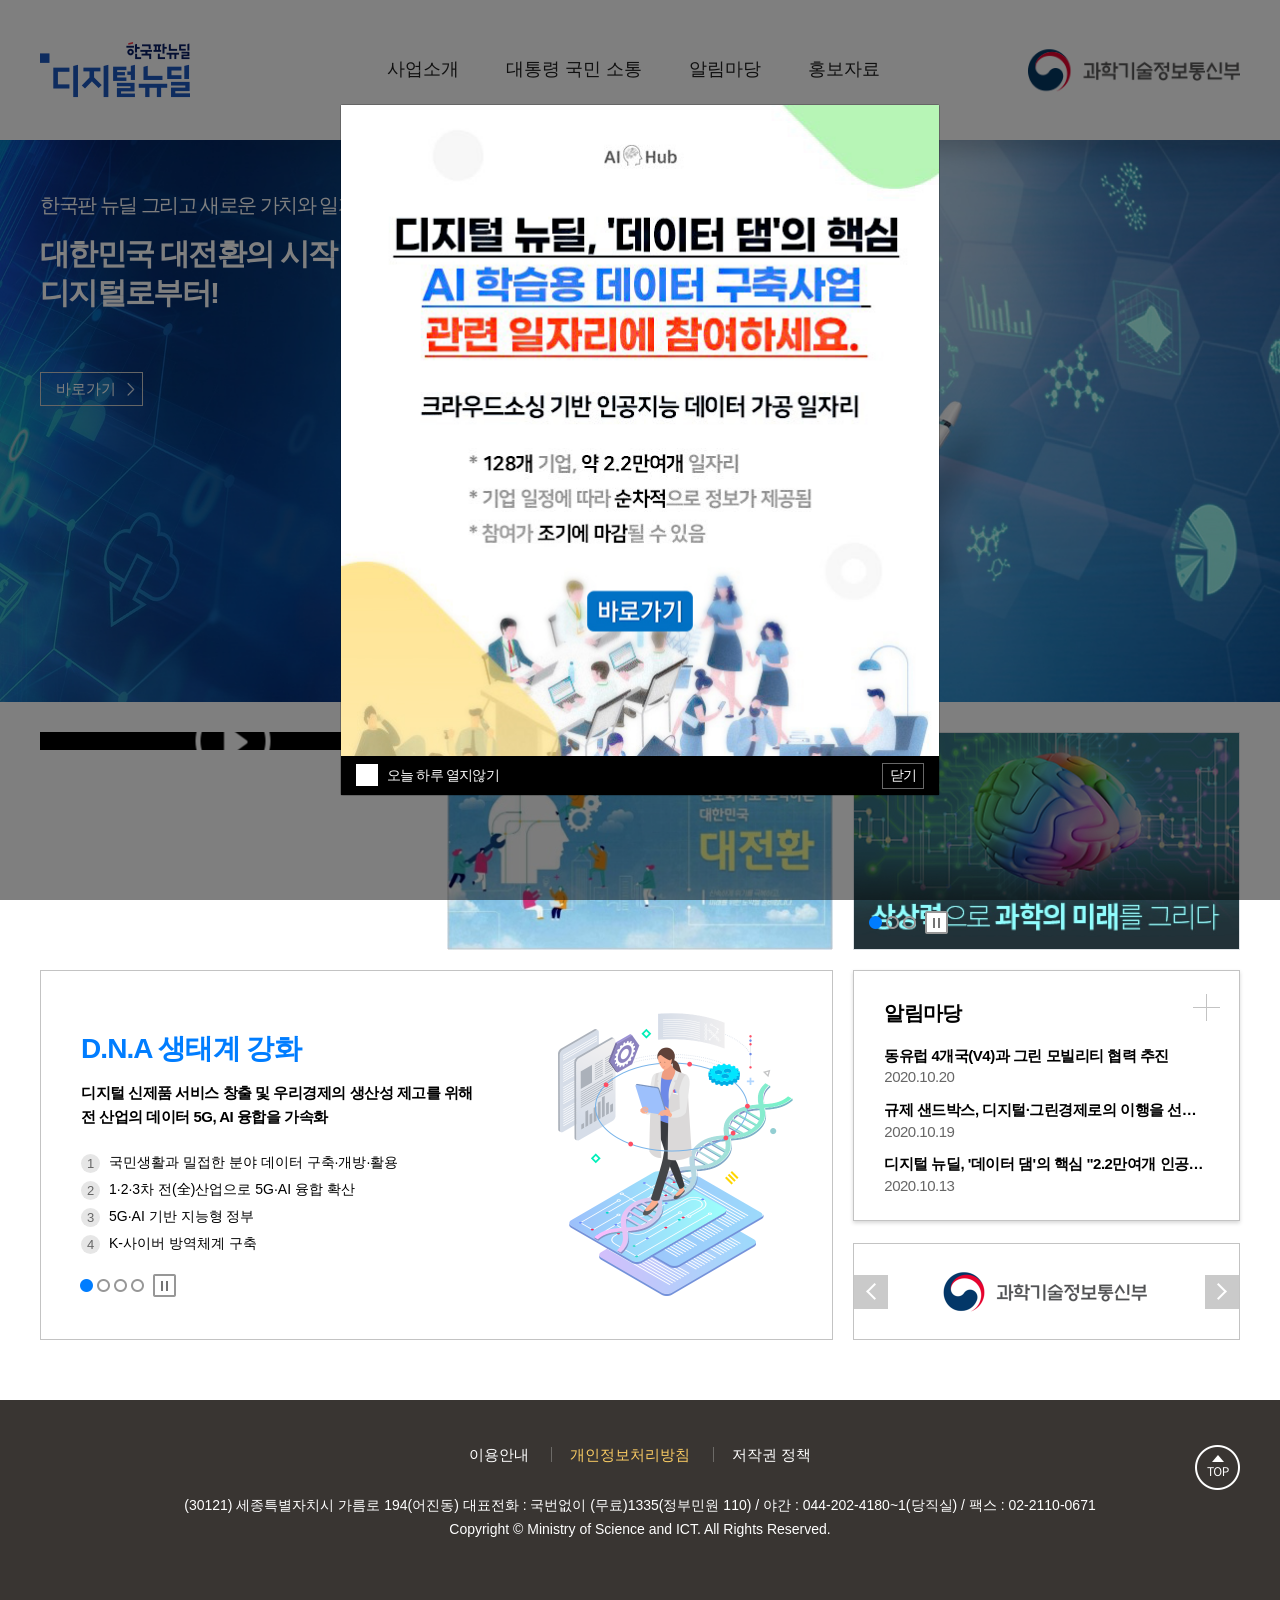
==== index.html @ 2662b3fb "Complete : 파비콘 변경" ====
<!doctype html>
<html lang="en">
<head>
    <meta charset="UTF-8">
    <meta name="viewport" content="width=device-width, user-scalable=no, initial-scale=1.0, maximum-scale=1.0, minimum-scale=1.0">
    <meta http-equiv="X-UA-Compatible" content="ie=edge">
    <title>디지털 뉴딜</title>
    <link rel="stylesheet" type="text/css" href="./asset/css/slick.css">
    <link rel="stylesheet" type="text/css" href="./asset/css/slick-theme.css">
    <link rel="stylesheet" type="text/css" href="./asset/css/animate.css">
    <link rel="stylesheet" type="text/css" href="./asset/css/YouTubePopUp.css">
    <link rel="stylesheet" type="text/css" href="./asset/css/bootstrap.min.css">
    <link rel="stylesheet" type="text/css" href="./asset/css/style.css">
    <link rel="shortcut icon" type="image/x-icon" href="/favicon.ico?3">
    <script src="./asset/js/jquery-2.2.4.min.js"></script>
    <script src="./asset/js/slick.min.js"></script>
    <script src="./asset/js/waypoints.min.js"></script>
    <script src="./asset/js/YouTubePopUp.jquery.js"></script>
    <script src="./asset/js/popper.min.js"></script>
    <script src="./asset/js/bootstrap.min.js"></script>
    <script src="./asset/js/ui.js"></script>
    <!-- Global site tag (gtag.js) - Google Analytics -->
    <script async src="https://www.googletagmanager.com/gtag/js?id=G-2LGJS4L4Q6"></script>
    <script>
        window.dataLayer = window.dataLayer || [];
        function gtag(){dataLayer.push(arguments);}
        gtag('js', new Date());
        gtag('config', 'G-2LGJS4L4Q6');
    </script>
</head>
<body>
<header id="header">
    <div class="wrap_center area_gnb">
        <h1>
            <a href=""><!-- [D] 홈으로 -->
                <img src="./asset/images/img_logo_v202011.png" alt="한국판뉴딜 디지털뉴딜">
            </a>
        </h1>
        <button type="button" class="btn_drawer" aria-label="메뉴"></button>
        <nav id="nav">
            <button type="button" class="close" aria-label="닫기"></button>
            <a href="" class="logo"><!-- [D] 홈으로 -->
                <img src="./asset/images/img_logo_v202011.png" width="70" alt="한국판뉴딜 디지털뉴딜">
            </a>
            <a href="" class="link">사업소개</a>
            <a href="" class="link">대통령 국민 소통</a>
            <a href="" class="link">알림마당</a>
            <a href="" class="link">홍보자료</a>
            <div class="relate">
                <a href="https://www.msit.go.kr/" target="_blank"><img src="./asset/images/img_logo_msit.png" class="msit" width="110" alt="과학기술정보통신부"></a>
            </div>
        </nav>
        <div class="area_relate">
            <a href="https://www.msit.go.kr/" target="_blank">
                <img src="./asset/images/img_logo_msit.png" class="msit" alt="과학기술정보통신부">
            </a>
        </div>
    </div>
</header>
<!-- // #header -->

<div id="content" class="main">
    <div class="slider slider_visual visual_slider">
        <div>
            <div class="slide_image slide_01">
                <img src="./asset/images/img_visual.jpg" alt="">
            </div>
            <div class="area_text">
                <div class="wrap_center">
                    <p class="txt">한국판 뉴딜 그리고 새로운 가치와 일자리</p>
                    <p class="txt2">
                        대한민국 대전환의 시작<br />
                        디지털로부터!
                    </p>
                    <a href="http://www.moef.go.kr/mp/nd/newDeal.do" class="link" target="_blank">바로가기</a>
                </div>
            </div>
        </div>
        <div>
            <div class="slide_image slide_02">
                <img src="./asset/images/img_visual2.jpg" alt="">
            </div>
            <div class="area_text">
                <div class="wrap_center">
                    <p class="txt">디지털뉴딜의 4대 분야</p>
                    <p class="txt2">
                        D.N.A. 생태계 강화<br />
                        교육인프라 디지털 전환<br />
                        비대면 산업 육성<br />
                        SOC 디지털화
                    </p>
                </div>
            </div>
        </div>
        <div>
            <div class="slide_image slide_03">
                <img src="./asset/images/img_visual3.jpg" alt="">
            </div>
            <div class="area_text">
                <div class="wrap_center">
                    <p class="txt">미래산업과 행정혁신을 선도하는 안전 &middot; 편리한  ‘똑똑한 나라’</p>
                    <p class="txt2">
                        스마트 산업<br />
                        스마트 정부<br />
                        스마트 국토
                    </p>
                </div>
            </div>
        </div>
    </div><!-- // .slider -->

    <div class="wrap_center wrap_main_content">
        <div class="wrap_col">
            <div class="row clearfix">
                <div class="col_4">
                    <article class="box_m animation" data-animation="fadeInUp" data-animation-delay="0s">
                        <a class="link_youtube clearfix" href="https://youtu.be/oJwEFhbw2QU">
                            <img src="https://img.youtube.com/vi/oJwEFhbw2QU/mqdefault.jpg" class="img_video_thumb" alt="">
                        </a>
                    </article>
                </div>

                <div class="col_4">
                    <article class="box_m animation" data-animation="fadeInUp" data-animation-delay="0.2s">
                        <a class="link" href="http://www.moef.go.kr/mp/nd/newDeal.do" target="_blank">
                            <img src="./asset/images/img_banner_newdeal.jpg" class="img_video_thumb" alt="">
                        </a>
                    </article>
                </div>

                <div class="col_4">
                    <article class="box_m border animation" data-animation="fadeInUp" data-animation-delay="0.4s">
                        <div class="control">
                            <div class="slide-dot"></div>
                            <button type="button" class="slick-pause" aria-label="정지"></button>
                        </div>
                        <div class="slider slider_normal">
                            <div>
                                <a href="https://msit.go.kr/web/msipContents/contentsView.do?cateId=policycom13&artId=3163806" target="_blank">
                                    <img src="./asset/images/img_promotion5.jpg" class="img_promotion_thumb" alt="">
                                </a>
                            </div>
                            <div>
                                <a href="http://ncov.mohw.go.kr/" target="_blank">
                                    <img src="./asset/images/img_promotion.jpg" class="img_promotion_thumb" alt="">
                                </a>
                            </div>
                            <div>
                                <a href="https://www.msit.go.kr/web/msipContents/contentsView.do?cateId=_tstb15&artId=3144867" target="_blank">
                                    <img src="./asset/images/img_promotion4.jpg" class="img_promotion_thumb" alt="">
                                </a>
                            </div>
                        </div>
                    </article>
                </div>
            </div>

            <div class="col_8">
                <article class="box_l">
                    <div class="control">
                        <div class="slide-dot"></div>
                        <button type="button" class="slick-pause" aria-label="정지"></button>
                    </div>
                    <div class="slider slider_fade slider_arrow slider_l">

                        <div class="bg1">
                            <div class="inner">
                                <h3>D.N.A 생태계 강화</h3>
                                <p class="txt">
                                    디지털 신제품 서비스 창출 및 우리경제의 생산성 제고를 위해<br />
                                    전 산업의 데이터 5G, AI 융합을 가속화
                                </p>
                                <ol>
                                    <li class="no1">국민생활과 밀접한 분야 데이터 구축&middot;개방&middot;활용</li>
                                    <li class="no2">1&middot;2&middot;3차 전(全)산업으로 5G&middot;AI 융합 확산</li>
                                    <li class="no3">5G&middot;AI 기반 지능형 정부</li>
                                    <li class="no4">K-사이버 방역체계 구축</li>
                                </ol>
                            </div>
                        </div>
                        <div class="bg2">
                            <div class="inner">
                                <h3>교육 인프라 디지털화</h3>
                                <p class="txt">
                                    전국 초중고 &middot; 대학 &middot; 직업훈련기관의 온/온프라인<br />
                                    융합학습 환경조성을 위해 디지털 인프라 기반 구축 및<br />
                                    교육콘텐츠 확충 추진
                                </p>
                                <ol>
                                    <li class="no5">모든 초중고에 디지털 기반 교육 인프라 조성</li>
                                    <li class="no6">전국 대학 &middot; 직업훈련기관 온라인 교육 강화</li>
                                </ol>
                            </div>
                        </div>
                        <div class="bg3">
                            <div class="inner">
                                <h3>비대면 산업 육성</h3>
                                <p class="txt">
                                    의료 &middot; 근무 &middot; 비즈니스 등 국민생활과 밀접한 분야의 비대면 인프라<br />
                                    구축을 통해 비대면 산업이 성장할 수 있는 토대 마련
                                </p>
                                <ol>
                                    <li class="no7">스마트 의료 및 돌봄 인프라 구축</li>
                                    <li class="no8">중소기업 원격근무 확산</li>
                                    <li class="no9">소상공인 온라인 비즈니스 지원</li>
                                </ol>
                            </div>
                        </div>
                        <div class="bg4">
                            <div class="inner">
                                <h3>SOC 디지털화</h3>
                                <p class="txt">
                                    안전하고 편리한 국민생활을 위한 SOC핵심 인프라 디지털화와<br />
                                    도시 &middot; 산단 &middot; 물류 등 스마트화로 인한 연관 산업경쟁력 제고
                                </p>
                                <ol>
                                    <li class="no10">4대 분야 핵심 인프라 디지털 관리체계 구축</li>
                                    <li class="no11">도시 &middot; 산단의 공간 디지털 혁신</li>
                                    <li class="no12">스마트 물류체계 구축</li>
                                </ol>
                            </div>
                        </div>
                    </div>
                </article>
            </div>

            <div class="col_4">
                <article class="box_m box_main box_main2 animation" data-animation="fadeInUp" data-animation-delay="0.2s">
                    <h2 class="tit1">알림마당</h2>
                    <ul><!-- [D] 최신 글 3개 호출 -->
                        <li>
                            <a href="">동유럽 4개국(V4)과 그린 모빌리티 협력 추진</a>
                            <p class="date">2020.10.20</p>
                        </li>
                        <li>
                            <a href="">규제 샌드박스, 디지털·그린경제로의 이행을 선도한다</a>
                            <p class="date">2020.10.19</p>
                        </li>
                        <li>
                            <a href="">디지털 뉴딜, '데이터 댐'의 핵심 "2.2만여개 인공지능 데이터 가공 일자리 정보 한눈에“</a>
                            <p class="date">2020.10.13</p>
                        </li>
                    </ul>
                    <a href="" class="link_more" aria-label="더보기"></a><!-- [D] 알림마당 페이지로 이동 -->
                </article>
                <article class="box_m">
                    <div class="slider slider_s slider_auto" id="slider_related">
                        <div>
                            <a href="https://www.msit.go.kr/" target="_blank">
                                <img src="./asset/images/img_slider_logo_msit.png" class="img_msit" alt="과학기술정보통신부">
                            </a>
                        </div>
                        <div>
                            <a href="https://www.nia.or.kr/" target="_blank">
                                <img src="./asset/images/img_logo_nia.png" class="img_nia" alt="한국정보화진흥원">
                            </a>
                        </div>
                    </div>
                </article>
            </div>
        </div><!-- // .wrap_col -->
    </div><!-- // .wrap_main_content -->
</div>
<!-- // #content -->

<footer id="footer">
    <div class="wrap_center">
        <button type="button" class="btn_top" aria-label="TOP"></button>
        <div class="area_list">
            <ul>
                <li><a href="https://www.msit.go.kr/web/msipContents/contents.do?mId=MTA3Mw==" target="_blank">이용안내</a></li>
                <li><a href="https://www.msit.go.kr/web/msipContents/contents.do?mId=MTA3NA==" class="yellow" target="_blank">개인정보처리방침</a></li>
                <li><a href="https://www.msit.go.kr/web/msipContents/contents.do?mId=MTA4NA==" target="_blank">저작권 정책</a></li>
            </ul>
        </div>
        <div class="area_address">
            <ul>
                <li>(30121) 세종특별자치시 가름로 194(어진동) 대표전화 : 국번없이 (무료)1335(정부민원 110)</li>
                <li>/ 야간 : 044-202-4180~1(당직실)</li>
                <li>/ 팩스 : 02-2110-0671</li>
                <li class="copyright">Copyright © Ministry of Science and ICT. All Rights Reserved.</li>
            </ul>
        </div>
    </div>
</footer>

<div class="modal fade modal_aihub" id="modal_center" tabindex="-1" role="dialog" aria-hidden="true">
    <div class="modal-dialog modal-lg modal-dialog-centered" role="document">
        <div class="modal-content">
            <div class="modal-body">
                <a href="http://aidatacs.aihub.or.kr/" target="_blank" style="display: block">
                    <img src="./asset/images/img_modal_aihub.jpg" class="img_100" alt="">
                </a>
                <div class="area_today">
                    <div class="checkbox">
                        <input type="checkbox" id="check2">
                        <label for="check2">오늘 하루 열지않기</label>
                    </div>
                    <button type="button" class="btn_close" data-dismiss="modal" aria-label="close">닫기</button>
                </div>
            </div>
        </div>
    </div>
</div>

<script>
    $(function(){
        // modal 활성화
        $('#modal_center').modal('show');

        // YouTubePopUp 활성화
        $(".link_youtube").YouTubePopUp( { autoplay: 0 } );

        // slick slider 활성화
        $('.slider_visual').slick({
            dots: true,
            fade: true,
            autoplay: true,
            speed: 1000,
            arrows: false,
        });
        //$( '.slider_visual' ).prepend( '<div class="mouse"><p>SCROLL DOWN</p></div>' );

        $('.slider_l').slick({
            dots: true,
            infinite: true,
            speed: 500,
            // fade: true,
            cssEase: 'linear',
            autoplay: true,
            autoplaySpeed: 3000,
            appendDots: ".box_l .slide-dot",
            arrows: false
        });

        $('.slider_s').slick();

        $('.slider_normal').slick({
            dots: true,
            autoplay: true,
            arrows: false,
            appendDots: ".box_m .slide-dot",
        });

        // slider 재생, 정지 버튼
        $( ".slick-pause" ).on( "click", function(e) {
            $( this ).toggleClass( "_play" );
            if ($(this).attr('aria-label') == '정지'){
                $(this).parents('.control').next('.slider').slick('slickPause')
                $(this).attr("aria-label","재생");
            } else {
                $(this).parents('.control').next('.slider').slick('slickPlay');
                $(this).attr("aria-label","정지");
            }
        });

        // 시간 차 element 노출
        function onScrollInit( items, trigger ) {
            items.each( function() {
                var element = $(this),
                    animationClass = element.attr('data-animation'),
                    animationDelay = element.attr('data-animation-delay');

                element.css({
                    '-webkit-animation-delay':  animationDelay,
                    '-moz-animation-delay':     animationDelay,
                    'animation-delay':          animationDelay
                });

                var Trigger = ( trigger ) ? trigger : element;

                Trigger.waypoint(function() {
                    element.addClass('animated').addClass(animationClass);
                },{
                    triggerOnce: true,
                    offset: '90%'
                });
            });
        }

        onScrollInit( $('.animation') );
        onScrollInit( $('.animation'), $('.animation-container') );

        // full 높이
        //$('body, html').addClass('_full_height');


        // visual 이미지
        // function visualResize() {
        //     if ($(window).width() < 900) {
        //         $(".slide_image").height($(window).height() - 123);
        //     } else {
        //         $(".slide_image").height($(window).height() - 140);
        //     }
        // }
        // visualResize();
        //
        // $(window).resize(function() {
        //     visualResize();
        // });
    });
</script>
</body>
</html>
---- asset/css/YouTubePopUp.css ----
@charset "UTF-8";

/*
    Name: YouTubePopUp
    Description: jQuery plugin to display YouTube or Vimeo video in PopUp, responsive and retina, easy to use.
    Version: 1.0.1
    Plugin URL: http://wp-time.com/youtube-popup-jquery-plugin/
    Written By: Qassim Hassan
    Twitter: @QQQHZ
    Websites: wp-time.com | qass.im | wp-plugins.in
    Dual licensed under the MIT and GPL licenses:
        http://www.opensource.org/licenses/mit-license.php
        http://www.gnu.org/licenses/gpl.html
    Copyright (c) 2016 - Qassim Hassan
*/

.YouTubePopUp-Wrap{
    position:fixed;
    width:100%;
    height:100%;
    background-color:#000;
    background-color:rgba(0,0,0,0.8);
    top:0;
    left:0;
    z-index:9999999999999;
}

.YouTubePopUp-animation{
    opacity: 0;
    -webkit-animation-duration: 0.25s;
    animation-duration: 0.25s;
    -webkit-animation-fill-mode: both;
    animation-fill-mode: both;
    -webkit-animation-name: YouTubePopUp;
    animation-name: YouTubePopUp;
}

@-webkit-keyframes YouTubePopUp {
    0% {
        opacity: 0;
    }

    100% {
        opacity: 1;
    }
}

@keyframes YouTubePopUp {
    0% {
        opacity: 0;
    }

    100% {
        opacity: 1;
    }
}

body.logged-in .YouTubePopUp-Wrap{ /* For WordPress */
    top:32px;
    z-index:99998;
}

.YouTubePopUp-Content{
    max-width:800px;
    display:block;
    margin:0 auto;
    height:100%;
    position:relative;
}

.YouTubePopUp-Content iframe{
    max-width:100% !important;
    width:100% !important;
    display:block !important;
    height:480px !important;
    border:none !important;
    position:absolute;
    top: 0;
    bottom: 0;
    margin: auto 0;
}

.YouTubePopUp-Hide{
    animation-duration: 0.15s;
    animation-fill-mode: both;
    animation-name: YouTubePopUpHide;

    transition: opacity .15s linear;
}

@-webkit-keyframes YouTubePopUpHide {
    0% {
        opacity: 1;
    }

    100% {
        opacity: 0;
    }
}

@keyframes YouTubePopUpHide {
    0% {
        opacity: 1;
    }

    100% {
        opacity: 0;
    }
}

.YouTubePopUp-Close{
    position:absolute;
    top:0;
    cursor:pointer;
    bottom:528px;
    right:0px;
    margin:auto 0;
    width:20px;
    height:20px;
    background: url('../images/icon_drawer_close_white.png') no-repeat;
    background-size:cover;
}

.YouTubePopUp-Close:hover{
    opacity:0.5;
}

@media all and (max-width: 768px) and (min-width: 10px){
    .YouTubePopUp-Content{
        max-width:90%;
    }
}

@media all and (max-width: 600px) and (min-width: 10px){
    .YouTubePopUp-Content iframe{
        height:320px !important;
    }

    .YouTubePopUp-Close{
        bottom:362px;
    }
}

@media all and (max-width: 480px) and (min-width: 10px){
    .YouTubePopUp-Content iframe{
        height:220px !important;
    }

    .YouTubePopUp-Close{
        bottom:262px;
    }
}
---- asset/css/style.css ----
@charset "utf-8";

* {box-sizing: border-box}
body,button,dd,dl,dt,fieldset,form,h1,h2,h3,h4,h5,h6,input,legend,li,ol,p,select,table,td,textarea,th,ul,article,section {margin: 0;padding: 0}
body,button,h1,h2,h3,h4,h5,input,select,table,textarea {font-family: "Malgun Gothic","맑은 고딕","Helvetica Neue","Apple SD Gothic Neo",sans-serif;font-weight: 500;font-size: 14px;line-height: 1.267em}
body {position: relative;color: #000;word-break: break-all;-webkit-text-size-adjust: none}
html {font-size: 10px;line-height: 15px}
table {border-collapse: collapse}
fieldset,img {border: 0}
ol,ul {list-style: none}
address,em {font-style: normal}
a {color: inherit;text-decoration: none;-webkit-tap-highlight-color: rgba(0,0,0,.1)}
img {vertical-align: top}
button {border:none; cursor: pointer;}
div:focus {outline: none}
.clearfix:after {content:""; display: block; clear: both}
.wrap_center {max-width: 1200px; margin:0 auto; position: relative;}
._full_height {height: 100%}
.font_blue {color: #007dff;}
.mt-10 {margin-top: 10px}
.break {word-break: keep-all; word-wrap: break-word;}

.animation{opacity: 0;}
.animated{opacity: 1;}



#header {position: relative; padding:42px 0;}
#header h1 {display: inline-block;}
#header h1 img {width: 150px;}
#header .btn_drawer {z-index:100; display: none;position: absolute;right: 0;bottom: 17px;width: 24px;height: 17px;background: url('../images/icon_drawer.png') no-repeat;background-size: cover;}
#header .area_relate {position: absolute; right:0; top:50%; transform: translateY(-50%);}
#header .area_relate .msit {width: 212px;}
#header .area_relate .nia {width: 138px; margin-top: 6px; display: inline-block}
#header .area_relate a {vertical-align: middle}
#header .area_relate a + a {margin-left: 15px}
#nav {position: absolute; left:347px; top:50%; transform: translateY(-50%);}
#nav .link {display: inline-block;font-size: 20px;color: #212121;}
#nav .link:hover, #nav .link._active {color: #007dff}
#nav .link._active {border-bottom-color: #007dff;}
#nav .link + .link {margin-left: 43px}
#nav .close, #nav .logo, #nav .relate {display: none;}

#footer {background-color: #393532;color: #fff;text-align: center;padding:45px 0 55px; word-break:keep-all;word-wrap:break-word;}
#footer .area_list li {display:inline-block;padding: 1px 19px;font-size: 13px; font-size: 15px;height:15px; position: relative}
#footer .area_list li a.yellow {color:#f9cb63}
#footer .area_list li + li:after {content: "";width: 1px;height:15px;position: absolute;left:0;top:2px;opacity: 0.32;background-color: #d8d8d8;}
#footer .area_address {line-height: 1.5; margin:30px 0 20px;}
#footer .area_address li {display:inline-block;font-size: 14px;}
#footer .area_address li em {font-weight: bold}
#footer .area_address li.copyright {display:block;margin-top: 3px;}
#footer .area_copyright {color: #a4a4a4; font-size: 15px; line-height: 1.5;}
#footer .btn_top {display: block;position: absolute;right: 0;top: 0;width: 45px;height: 45px;background: url('../images/icon_top.png') no-repeat;background-size: cover;}

#content {padding: 0 0 200px;}
#content.main {padding-bottom: 60px;}
/*#content.main .control {position: absolute;*/
/*    width: 100%;*/
/*    bottom:10px;*/
/*}*/
a:hover {text-decoration: none; color:inherit}
#content .location {height: 50px;background-color: #003b96;font-size: 14px;color: #fff;}
#content .location .home {display: inline-block; width: 50px; height:50px; margin-right:20px; border-right: 1px solid  #eaeaea; border-left: 1px solid  #eaeaea;background: url("../images/icon_home.png") no-repeat 50% 50%; background-size: 16px;vertical-align: middle;opacity: 0.4;}
#content .location .text {vertical-align: middle;}
#content .tit_content {font-size: 40px;font-weight: bold;letter-spacing: normal;text-align: center;color: #212121;padding:70px 0 40px;}
#content .tit_content.tit_bottom {padding-bottom: 70px}
#content .tab {width: 100%; overflow: hidden;margin-bottom: 14px;}
#content .tab li {float: left;height: 50px;width:50%;border-top: 1px solid #1a428a;border-right: 1px solid #dedede;border-bottom: 1px solid #b6b6b6;text-align: center;display: table;}
#content .tab li a {display: table-cell;height: 50px;line-height: 1.1em;vertical-align: middle;word-break: keep-all;}
#content .tab li a.active {background: #1a428a; color: #fff; font-weight: bold;}
#content .area_tit {padding: 70px 0 50px; text-align: center;}
#content .area_tit .tit {
    font-size: 40px;
    font-weight: bold;
    letter-spacing: -1.33px;
    color: #212121;
}
#content .area_tit .tit_sub {
    font-size: 20px;
    font-weight: 300;
    letter-spacing: 2.43px;
    color: #979797;
    padding: 5px 0 30px;
}
#content .area_tit .txt {
    font-size: 17px;
    line-height: 1.6;
    letter-spacing: -0.8px;
    text-align: center;
    color: #000000;
}


/* main */
/*.visual_slider .area_text {position: absolute;left:0;right:0;top:0;bottom:0;height:100%;width: 100%;color: #fff;}*/
/*.visual_slider .txt {margin:159px 0 44px;font-size: 30px;font-weight: 300;letter-spacing: -1.5px;}*/
/*.visual_slider .txt2 {line-height: 1.3;letter-spacing: -1.67px;font-size: 57px;font-weight: bold;}*/
/*.visual_slider .link {font-size: 15px;display: inline-block;padding:15px 46px 16px 15px;border: 1px solid #cacaca;margin-top: 60px;background: url('../images/icon_btn_arrow_new.png') no-repeat 100% 50%;background-size: 24px;}*/
/*.visual_slider .wrap_center {height: 100%}*/
/*.slick-slide {position: relative}*/
/*.wrap_main_content {padding-top: 40px}*/
/*@media screen and (max-width: 1800px) {
    .wrap_main_content {margin-top: 30px!important;}
}*/
.visual_slider .area_text {position: absolute;left:0;right:0;top:0;bottom:0;height:100%;width: 100%;color: #fff;}
.visual_slider .txt {margin:116px 0 14px;font-size: 25px;font-weight: 300;letter-spacing: -1.5px;}
.visual_slider .txt2 {line-height: 1.3;letter-spacing: -1.67px;font-size: 50px;font-weight: bold;}
.visual_slider .link {font-size: 15px;display: inline-block;padding:7px 26px 7px 15px;border: 1px solid #cacaca;margin-top: 60px;background: url('../images/icon_btn_arrow.png') no-repeat 100% 50%;background-size: 15px;}
.visual_slider .wrap_center {height: 100%}
.slick-slide {position: relative}
.wrap_main_content {margin-top: -80px}
@media screen and (max-width: 1800px) {
    .wrap_main_content {margin-top: 30px!important;}
}
.wrap_main_content .tit2 {padding-bottom: 15px;font-size: 20px;font-weight: bold;letter-spacing: -0.67px;color: #000;}
.wrap_main_content .tit2_top {margin-top: 14px}
.box_m {position: relative;}
.box_m.border {position: relative; border:1px solid #ccc}
.box_main {padding:30px; min-height: 250px; position: relative; margin-bottom: 22px; border:1px solid #c3c3c3; width: 100%; background: #fff;}
.box_main .tit1 {font-size: 20px;font-weight: bold;letter-spacing: -0.67px;color: #000;padding-bottom: 15px;}
.box_main .txt {letter-spacing: -0.5px;color: #7f7f7f;font-size: 15px;line-height: normal;}
/*.box_main .link {position: absolute;left:30px; bottom: 30px;border: 1px solid #cacaca;padding:7px 30px 7px 17px;font-size: 15px;color: #333;background: url('../images/icon_btn_arrow2.png') no-repeat 100% 50%;background-size: 16px;}*/

.box_main:after {content: "";width: 70px;height: 70px;position: absolute;right: 30px;bottom: 30px;background: url('../images/icon_document.png') no-repeat;background-size: cover;}
.box_main2 {box-shadow: 0 2px 4px 0 rgba(0, 0, 0, 0.16); height:251px}
.box_main2:after {display: none}
.box_main2 .link_more {position: absolute;top: 23px;right: 19px;width:27px;height:27px;background: url('../images/icon_plus.png') no-repeat;background-size: 27px;}
.box_main2 li a {
    display: block;
    font-size: 15px;
    font-weight: bold;
    letter-spacing: -0.5px;
    color: #000000;
    white-space: nowrap;overflow: hidden;text-overflow: ellipsis;
}
.box_main2 li a:hover {color:#007dff; text-decoration: underline}
.box_main2 li + li {margin-top: 15px}
.box_main2 li .date
{  font-size: 15px;
    letter-spacing: -0.5px;
    color: #666666;
margin-top: 4px;
    font-weight: normal;
}
.box_main2 .tit1 {padding-bottom: 20px}

/* layout */
.wrap_col {margin:0 -10px;}
.wrap_col:after {content:""; display: block; clear: both}
.wrap_col .row {margin: 0 0 20px;}
[class*="col_"] {float:left;padding:0 10px;}
.col_4 {width: 33.3333333333333%;}
.col_6 {width: 50%}
.col_8 {width: 66.666667%}
.box_m .link_youtube, .box_m .link {position: relative; display: block; overflow: hidden;background-color:#000;}
.box_m .link_youtube:after {content: "";position: absolute;width: 75px;height: 75px;left: 50%;top: 50%;transform : translate(-50%, -50%);background: url('../images/icon_youtube_play.png') no-repeat;background-size: cover;}
.box_m .link_youtube:hover .img_video_thumb, .box_m .link:hover img {transform: scale(1.1);}
.box_m .img_video_thumb {width: 100%; transition: transform 0.8s ease;}

.box_l h3 {font-size: 28px;font-weight: bold;letter-spacing: -0.93px;color: #007dff;margin-bottom: 14px;}
.box_l .txt {font-size: 15px;font-style: normal;font-weight:bold;line-height: 1.6;letter-spacing: -0.5px;color: #000;margin-bottom: 25px;}
.box_l .inner li, .list_num > li {position: relative;padding-left: 28px;min-height: 19px}
.box_l .inner li + li {margin-top: 8px}
.box_l .inner li:after {width: 19px;line-height: 19px;display: inline-block;position: absolute;left: 0;top: 0;content: '1';background: #e6e6e6;border-radius: 100%;text-align: center;font-size: 13px;color: #666;}
.tab-content .list_num {margin-left: 40px}


.input_default {
    min-width: 284px;
    height: 45px;
    border: solid 1px #b3b3b3;
    background-color: #f1f1f1;
    color:#000;
    padding: 10px;
    vertical-align: middle;
}

[class*="btn_default"] {
    min-width: 62px;
    padding: 10px;
    height: 45px;
    font-size: 15px;
    letter-spacing: -0.5px;
    vertical-align: middle;
}
[class*="btn_default"][class*="blue"] {
    background-color: #003b96;
    color:#fff;
}

.list_num:after {
    content: "";
    display: block;
    width: 100%;
    clear: both;
}
.list_num > li {padding-left: 35px;
    display: inline-block;
    width: 50%;
    font-size: 20px;
    font-weight: bold;
    line-height: 1.85;
    letter-spacing: -0.53px;
    color: #000000;
    float: left;
    margin-bottom: 55px;
}
.list_num > li:after {
    position: absolute;
    left: 0;
    top: 5px;
    content: '1';
    width: 26px;
    height: 26px;
    background: #fff;
    border: solid 3px #007dff;
    font-size: 15px;
    font-weight: bold;
    letter-spacing: -0.5px;
    text-align: center;
    color: #007dff;
    border-radius: 50%;
    box-sizing: border-box;
    line-height: 1.3;
}
.list_dot > li {
    font-size: 15px;
    letter-spacing: -0.4px;
    color: #666666;
    padding-left: 10px;
    background: url('../images/icon_tit_dot.png') no-repeat 0 8px;
    background-size: 3px;
    line-height: 1.4;
}
.list_dot > li + li {margin-top: 10px}
.list_dash > li {
    font-size: 15px;
    letter-spacing: -0.4px;
    color: #666666;
    padding-left: 14px;
    position: relative;
    line-height: 1.4;
}
.list_dash > li:after {
    content: "";
    position: absolute;
    left:0;
    top: 10px;
    width: 7px;
    height:1px;
    background: #666666;
}
.list_dash > li + li {
    margin-top: 10px;
}
.box_l .inner li.no2:after, .list_num li.no2:after {content:'2'}
.box_l .inner li.no3:after, .list_num li.no3:after {content:'3'}
.box_l .inner li.no4:after, .list_num li.no4:after {content:'4'}
.box_l .inner li.no5:after, .list_num li.no5:after {content:'5'}
.box_l .inner li.no6:after, .list_num li.no6:after {content:'6'}
.box_l .inner li.no7:after, .list_num li.no7:after {content:'7'}
.box_l .inner li.no8:after, .list_num li.no8:after {content:'8'}
.box_l .inner li.no9:after, .list_num li.no9:after {content:'9'}
.box_l .inner li.no10:after, .list_num li.no10:after {content:'10'}
.box_l .inner li.no11:after, .list_num li.no11:after {content:'11'}
.box_l .inner li.no12:after, .list_num li.no12:after {content:'12'}
.list_num > li ul {margin-top: 15px}
.list_num > li li {position:relative;padding-left:10px;font-weight: normal;font-size: 15px;width:90%;line-height: 1.73;letter-spacing: -0.5px;color: #666;word-break:keep-all;word-wrap:break-word;}
.list_num > li li a {color:#666; text-decoration: none}
.list_num > li li a:hover {color: #007dff; text-decoration: underline;}
.list_num > li li:after {
    content: "-";
    height: 1px;
    position: absolute;
    left:0;
    top: -2px;
    font-size: 15px;
    color: #666;
}
/*.list_num > li + li {margin-top: 55px}*/
.list_num > li li + li {margin-top: 2px}

.box_l.box_intro h3 {
    font-size: 34px;
    font-weight: bold;
    letter-spacing: -1.13px;
    color: #003b96;
}
.box_l.box_intro .txt {
    font-size: 30px;
    line-height: 1.3;
    letter-spacing: -0.8px;
    color: #000000;
    font-weight: normal;
    word-break:keep-all;word-wrap:break-word;
}

.area_total {position: relative; font-size: 16px; padding: 0 0 18px;}
.area_total .num {color: #248fff}
.area_search {text-align: right; padding-bottom: 20px}
.area_total + .area_search {margin-top: -67px;}
.area_board ul {overflow: hidden; border-top: 2px solid #444;}
.area_board li {border-bottom: 1px solid #e0e0e0; padding: 15px 0 20px 0;}
.area_board li a {display: block;position: relative;padding: 0 10px;}
.area_board .subject {display: block;width: 100%;overflow: hidden;white-space: nowrap;text-overflow: ellipsis;font-size: 16px;color: #000;}
.area_board .date {position: absolute; right: 5px;top:50%; transform: translateY(-50%); font-size: 13px;color: #666;}
.area_board .no_result {text-align: center; padding:70px 0 50px}

.area_news {border-top: 3px solid #212121;}
.area_news li {border-bottom: 1px solid #bfbfbf;display: table;width: 100%;}
.area_news li a, .area_news li.not_result {color: #000;font-size: 18px;font-weight: 500;padding:20px 0;width: 100%;line-height: 1.5;text-align: left}
.area_news li a:hover {color: #007dff;}
.area_news li > span {
    display: table-cell;
    text-align: center;
    vertical-align: middle;
    padding: 15px 0;
    color: #737373;
}
.area_news li > span.title {
    padding-right: 10px;
    text-align: left;
}
.area_news li .num {
    width: 102px;
    font-size: 16px;
}
.area_news li.not_result {text-align: center; padding: 60px 0;}
.area_news li .date {width:120px; font-size: 14px;font-weight: 500;}
.area_news li .area_file {padding-top: 15px;width: 58px;}
.area_news li .file {display:inline-block;width: 28px;height: 21px;background: url('../images/icon_file.png') no-repeat 119% 50%;background-size: 22px;}
@media (max-width: 640px) {
    .area_news li .num {width: 80px}
    .area_news li .area_file, .area_news li .date {display: none;}
}

.area_detail {position: relative; padding:40px 60px 130px; border-top: 3px solid #212121;}
.area_detail.news {padding-left: 130px; color: #212121; line-height: 1.5;font-size: 16px;}
.area_detail.news .date {color: #212121;font-size: 14px;font-weight: 500;position: absolute;left:0;top:40px;}
.area_detail.news .detail_file {margin-top: 80px;}
.area_detail.news .file {position: relative;display: inline-block;border: 1px solid #bfbfbf;padding:20px 70px 20px 65px;background: url('../images/icon_file.png') no-repeat 30px 50%;background-size: 28px;font-size: 16px;min-width: 670px;}
.area_detail.news .file + .file {margin-top: 10px;}
#content .area_detail .area_tit {padding:0; text-align: left}
@media screen and (max-width: 840px) {
    .area_detail.news .detail_file {margin-top: 30px;}
    .area_detail.news .file {min-width: 100%;}
}
.area_detail.news .file:after {content:"";width:24px;height: 24px;position: absolute;right: 30px;top:50%;transform: translateY(-50%);display: inline-block;background: url('../images/icon_download.png') no-repeat 100% 50%;background-size: 24px;}
.area_detail .date {position: absolute; top:0; left:3px; font-weight: 500; color: #212121;}
.area_detail .tit_detail {padding-bottom: 45px;font-size: 24px;font-weight: bold;color: #212121;line-height: 1.5}
.area_detail .area_sub {position: relative;}
.area_detail .area_date {position: absolute; right:0; top:0}
.area_detail .area_file {position: relative; background: #ddd; padding:10px;margin-top: 10px;}
.area_detail .area_file .btn_file {position: absolute; right:10px; top:50%; transform: translateY(-50%);}
.area_detail .area_image {line-height: 1.5}
.area_detail .area_image .img {width: 100%; margin: 10px 0}
.area_detail .area_youtube {position: relative; max-width: 100%; padding-bottom: 56.25%; height: 0;}
.area_detail .area_youtube iframe {position: absolute; position: absolute; top: 0; left: 0; width: 100%; height: 100%;}
.area_content {font-weight: 400}
.area_content .link, .area_content a {color: blue; text-decoration: underline;}

.area_prevnext {border-top: 1px solid #bfbfbf; border-bottom: 1px solid #bfbfbf;}
.area_prevnext li {}
.area_prevnext li + li {border-top: 1px solid #bfbfbf;}
.area_prevnext li a {display:block; width:100%; padding:23px 10px; color: #888;}
.area_prevnext li a[href] {color: #212121;}
.area_prevnext li a span {padding-right: 20px;margin-right: 13px;background: url('../images/icon_prev.png') no-repeat 100% 50%; background-size: 14px;}
.area_prevnext li a span.next {background-image: url('../images/icon_next.png');}
.area_pagenation {border-top: 1px solid #444;border-bottom: 1px solid #444;}
.area_pagenation a {display: block; padding:10px}
.area_pagenation a span {display: inline-block; margin-right: 10px;}
.area_pagenation li + li {border-top: 1px solid #ddd}
.area_thumbnail {border-bottom: 1px solid #bfbfbf; border-top: 3px solid #212121; padding-top: 40px}
.area_thumbnail ul {margin:0 -20px}
.area_thumbnail li {float:left; width:33.333333%; padding:0 20px 40px; min-height: 311px}
.area_thumbnail li.not_result {float: none; width: 100%; text-align: center;    font-weight: bold;font-size: 17px;line-height: 1.5;min-height: auto;padding: 20px 0 60px;}

/*.slider {position: relative;width: 100%;margin-bottom: 50px;transition: all 1.0s ease-in-out;}*/
/*.slider .slide_image {opacity: 1;height: calc(100% - 140px);background-size: cover;background-position: center;}*/
/*.slider .slide_image img {display: block;width: 100%;min-height:300px;opacity: 1;}*/

.slider {position: relative;width: 100%;margin-bottom: 50px;transition: all 1.0s ease-in-out;}
.slider .slide_image {opacity: 1;height: 100%;background-size: cover;background-position: center;}
/*.slider .slide_image {opacity: 1;height: 100%; text-align: center}*/
.slider .slide_image img {display: inline-block;width: 100%;min-height:300px;max-height:843px;max-width:1920px;opacity: 1;}
@media screen and (min-width: 1920px) {
    .slider .slide_image img {display: none}
    .slider .slide_image {height: 643px;}
    .slider .slide_image.slide_01 {background-image: url('../images/img_visual_2x.jpg');}
    .slider .slide_image.slide_02 {background-image: url('../images/img_visual2_2x.jpg');}
    .slider .slide_image.slide_03 {background-image: url('../images/img_visual3_2x.jpg');}
}

.slider .img_promotion_thumb {width: 100%}
/*.slider .slick-active .slide_image {opacity: 1;}*/
.slick-dotted.slick-slider {margin:0}
.slider .img_mois {width: 155px;}
.slider .img_msit {width: 208px;}
.slider .img_moef {width: 148px;}
.slider .img_nia {width: 170px;}
.slider .mouse {
    z-index: 10;
    position: absolute;
    bottom: 40px;
    left: 50%;
    transform: translateX(-50%);
    padding-top: 52px;
    background: url('../images/icon_mouse.png') no-repeat 50% 0; background-size: 32px;
}
.slider .mouse:after {
    content: "";
    position: absolute;
    top: 10px;
    left: 50%;
    content: '';
    width: 6px;
    height: 6px;
    margin-left: -3px;
    background-color: #fff;
    border-radius: 100%;
    animation: sdb 2s infinite;
}
@keyframes sdb {
    0% {
        transform: translate(0, 0);
        opacity: 0;
    }
    40% {
        opacity: 1;
    }
    80% {
        transform: translate(0, 20px);
        opacity: 0;
    }
    100% {
        opacity: 0;
    }
}
.slider .mouse p {
    font-size: 15px;
    font-weight: bold;
    letter-spacing: -0.9px;
    color: #fff;
    text-shadow: 0 1px 3px rgba(0, 0, 0, 0.5);
}
/*.slider_l {height: 370px;border: 1px solid #c3c3c3;}*/
/*.slider_l .slick-list, .slider_l .slick-track {height: 100%;}*/
/*.slider_l .inner {padding:47px 0 0 40px;}*/
/*.slider_l .bg1 {background: url('../images/bg_slider_dna.png') no-repeat 93% 50%;background-size: 277px;}*/
/*.slider_l .bg2 {background: url('../images/bg_slider_edu.png') no-repeat 93% 50%;background-size: 261px;}*/
/*.slider_l .bg3 {background: url('../images/bg_slider_noface.png') no-repeat 93% 50%;background-size: 242px;}*/
/*.slider_l .bg4 {background: url('../images/bg_slider_soc.png') no-repeat 93% 50%;background-size: 232px;}*/

.slider_l {height: 370px;border: 1px solid #c3c3c3;}
.slider_l .inner {padding:60px 0 0 40px;}
.slider_l .bg1 {background: url('../images/bg_slider_dna.png') no-repeat 93% 50%;background-size: 235px;}
.slider_l .bg2 {background: url('../images/bg_slider_edu.png') no-repeat 93% 50%;background-size: 261px;}
.slider_l .bg3 {background: url('../images/bg_slider_noface.png') no-repeat 93% 50%;background-size: 242px;}
.slider_l .bg4 {background: url('../images/bg_slider_soc.png') no-repeat 93% 50%;background-size: 232px;}
.slider_l .slick-list, .slider_l .slick-track, .slider_l .slick-slide {height: 100%;}

.slider_long {margin: 65px 0; height: 256px; border: none}
.slider_long .inner {padding: 0 0 0 40px;display:table-cell;vertical-align: middle;}
.slider_long [class*="bg"] {display:table;width:100%;height: 100%; background-position: 93% 50%; min-height: 256px}
.slider_long .bg1 {background-size: 180px;}
.slider_long .bg2 {background-size: 200px;}
.slider_long .bg3 {background-size: 180px;}
.slider_long .bg4 {background-size: 180px;}
.slider_long .txt {font-size: 16px; font-weight: bold}
.slider_long .inner li {font-size: 15px;}

    /*.slider_l .slick-list, .slider_l .slick-track, .slider_l .slick-slide {height: 100%;}*/
/*.slider_visual, .slider_visual .slick-track, .slider_visual .slick-slide {height:100vh}*/
/*.slider_visual .slick-track {display: flex}*/
/*.slider_visual .slick-track .slick-slide {display: flex; height:auto;}*/
/*.slider_l .slick-slide {*/
/*    opacity: 0;*/
/*    transition: opacity 1.25s ease-out;*/
/*}*/
/*.slider_l .slick-slide.slick-current {*/
/*    opacity: 1;*/
/*}*/


.slider_s {height: 97px;border: 1px solid #c3c3c3;margin:0;}
.slider_s * {height: 100%}
.slider_s a {display: block; text-align: center}
.slider_s a img {position: absolute;top : 50%;left: 50%;transform : translate(-50%, -50%);  height: auto}
.slider .slick-list {overflow: hidden}
.slick-dots {bottom: auto; height: 13px;}
.slick-dots li {width: 13px;height: 13px; vertical-align: top;}
.slick-dots li button {width: 13px;height: 13px;background: url('../images/icon_slider_dot.png') no-repeat;background-size: cover;}
.slick-dots li button:before {display: none}
.slick-dots li.slick-active button {background-image: url('../images/icon_slider_dot_current.png')!important;}
.slick-prev:before, .slick-next:before {display: none}
.slick-prev, .slick-next {width: 34px;height: 34px;background: url('../images/icon_slider_prev.png') no-repeat;background-size: cover;font-size: 0;top: -28px;right: 0;}
.slick-next {background-image: url('../images/icon_slider_next.png');}
.slick-prev {left: auto;right: 44px!important;}
.slider_arrow .slick-prev, .slider_arrow .slick-next {display: block!important;}
.slider_s .slick-prev, .slider_s .slick-next {
    z-index: 1000;
    background: url('../images/icon_slider_arrow_prev.png') no-repeat 50% 50%;
    background-size: 10px;
    background-color: rgba(176, 176, 176, 0.67);
    top: 50%;
    left:0;
}
.slider_s .slick-next {left: auto;right: 0;background-image: url('../images/icon_slider_arrow_next.png')}
/*.slider_normal .slick-dots {bottom: 15px; left: 15px;}*/
.box_m .control {    z-index: 1000;
    position: absolute;
    left: 15px;
    bottom: 15px;
    padding: 0;
    text-align: left;}

/*.visual_slider .slick-dots {position: absolute;top:auto; text-align: left;max-width: 1200px;margin: auto;left:0;right:0;bottom: 31%;padding-right: 0;}*/
/*.visual_slider .slick-dots li button {background-image: url('../images/icon_slider_dot_white.png');}*/
/*.visual_slider .slick-dots li + li {margin-left: 5px;}*/
.visual_slider .slick-dots {position:absolute; top:auto; text-align: left;max-width: 1200px;width:100%;margin: 0 auto;left:0;right:0;bottom: 31%;padding-right: 0;}
.visual_slider .slick-dots li button {background-image: url('../images/icon_slider_dot_white.png');}
.visual_slider .slick-dots li + li {margin-left: 5px;}
@media screen and (max-width: 1930px) {
    .visual_slider .slick-dots {bottom: 20%;}
    .visual_slider .txt {margin-top: 100px;}
}
@media screen and (max-width: 1700px) {
    .visual_slider .slick-dots {bottom: 10%; text-align: center}
    .visual_slider .txt {margin-top: 70px;}
}
@media screen and (max-width: 1360px) {
    /*.visual_slider .slick-dots {bottom:10%; text-align: center; margin:0!important;}*/

    .visual_slider .txt {margin:50px 0 14px; font-size: 20px; line-height: 1.5;}
    .visual_slider .txt2 {font-size: 30px;}
}
@media screen and (max-width: 1210px) {
    /*.visual_slider .slick-dots {margin: 0 20px;}*/
    .slider_long [class*="bg"] {background-image: none}
    .slider_long .inner {padding-left: 0; word-break:keep-all;word-wrap:break-word;}
    .box_l.box_intro .txt br {display: none}
    .tab-content .list_num {margin-left: 0;}
}

.box_l {position: relative;}
.box_l .control {
    z-index: 1000;
    position: absolute;
    left: 40px;
    bottom: 43px;
    top: auto;
    padding:0;
    text-align: left;
}

@media screen and (max-width: 1900px) {
    /*.visual_slider .slick-dots {bottom: 20%;}*/
    .visual_slider .txt {margin-top: 100px;}
}
@media screen and (max-width: 1700px) {
    /*.visual_slider .slick-dots {bottom: 10%;}*/
    .visual_slider .txt {margin-top: 70px;}
}
@media screen and (max-width: 1360px) {
    /*.visual_slider .slick-dots {bottom:30%;}*/

    .visual_slider .txt {margin:50px 0 14px; font-size: 20px; line-height: 1.5;}
    .visual_slider .txt2 {font-size: 30px;}
}
@media screen and (max-width: 1210px) {
    .col_8 + .col_4 {width: 100%}
    /*.visual_slider .slick-dots {margin: 0 20px;}*/
}
.visual_slider {min-height:300px; max-height: 843px;}
#area_btn {text-align: center; padding-top: 24px}

/* 버튼 */
[class*="btn_m"] {min-width: 120px;min-height: 40px;line-height:20px;display: inline-block;text-align: center;padding:10px 15px;}
[class*="m_blue"] {background-color: #007dff;color:#fff!important;}

@media screen and (max-width: 1199px) {
    .area_thumbnail li {min-height: auto}
}

@media screen and (max-width: 768px) {
    .area_thumbnail li {width:50%;}
}
.area_thumbnail li img {width:100%;}
.area_thumbnail li a {display: block; position: relative;}
.area_thumbnail li a:after {content: "";position: absolute;width: 48px;height: 48px;top:50%;left:50%;margin:-50px 0 0 -24px;background: url('../images/icon_play.png') no-repeat 50% 50%;background-size: 48px;}
.area_thumbnail li a .title {
    font-weight: bold;
    font-size: 17px;
    line-height: 1.5;
    margin-top: 10px;
    min-height: 50px;
    max-height: 50px;
    overflow: hidden;
    display: -webkit-box;
    -webkit-line-clamp: 2;
    -webkit-box-orient: vertical;
}
.area_pagination ul {margin-top:60px; text-align: center;font-size: 0;}
.area_pagination li {display: inline-block;}
.area_pagination a {position: relative;display: block;color: #777;font-size: 18px; line-height: 16px; margin:0 16px;}
.area_pagination a.current {color: #007dff; font-weight: 500;}

.area_pagination [class*="btn_"] {display: inline-block;width: 16px;height: 16px; position: relative; top:1px}
.area_pagination .btn_first {background: url('../images/icon_pagenation_first.png') no-repeat 50% 50%; background-size: 16px;}
.area_pagination .btn_prev {background: url('../images/icon_pagenation_prev.png') no-repeat 50% 50%; background-size: 16px;}
.area_pagination .btn_next {background: url('../images/icon_pagenation_next.png') no-repeat 50% 50%; background-size: 16px;}
.area_pagination .btn_last {background: url('../images/icon_pagenation_last.png') no-repeat 50% 50%; background-size: 16px;}



/* notfound 페이지 */
.box_system01 {text-align:center; color: #000; padding: 0 20px;height: 100vh; word-break:keep-all;word-wrap:break-word;}
.box_system01 .box_table {height:100vh; min-height:400px; text-align:center; display: table;width: 100%;}
.box_system01 .img01 img {width: 45%; max-width: 173px}
.box_system01 .txt01 {margin-top:74px;  font-size: 30px;font-weight: bold; line-height:1.5;}
.box_system01 .txt02 {font-size: 18px;line-height: 1.61;letter-spacing: -0.6px;text-align: center;margin: 19px 0 50px;}
.box_system01 .box_tablecell {display: table-cell;vertical-align: middle;}

@media all and (max-height: 459px) and (orientation:landscape) {
    /* 가로 모드일 때 적용할 CSS */
    .slider .mouse {left: auto; right: 20px; bottom: 70px}
    .visual_slider .txt {margin: 20px 0 5px; font-size: 16px;}
    .visual_slider .txt2 {font-size: 18px;}
}

/* 사업소개 */
.box_intro {}

/* bootstrap */
.nav-tabs {font-size: 0; border-bottom: none}
.nav-item {display: inline-block; width: 25%;}
.nav-item + .nav-item {padding-left: 16px}
.nav-tabs .nav-link {
    display: block;
    font-size: 18px;
    letter-spacing: -0.6px;
    text-align: center;
    color: #000000;
    border: 1px solid #979797!important;
    background-color: #fff;
    height: 55px;
    line-height: 55px;
    border-radius: 0;
    padding: 0;
}
.nav-tabs .nav-item.show .nav-link, .nav-tabs .nav-link.active {
    color: #fff;
    background-color: #003b96!important;
    border-color: #003b96!important;
    font-weight: bold;
}

.tab-content>.tab-pane {
    display: none;
}
.tab-content>.active {
    display: block;
}
.fade:not(.show) {
    opacity: 0;
}
.fade {
    transition: opacity .15s linear;
}
/*.modal {*/
/*    position: fixed;*/
/*    top: 0;*/
/*    left: 0;*/
/*    z-index: 1050;*/
/*    display: none;*/
/*    width: 100%;*/
/*    height: 100%;*/
/*    overflow: hidden;*/
/*    outline: 0;*/
/*}*/

/*.modal-open {*/
/*    overflow: hidden;*/
/*}*/
/*.modal-open .modal {*/
/*    overflow-x: hidden;*/
/*    overflow-y: auto;*/
/*}*/
/*.modal-dialog-centered {*/
/*    display: -ms-flexbox;*/
/*    display: flex;*/
/*    -ms-flex-align: center;*/
/*    align-items: center;*/
/*    !*min-height: calc(100% - 1rem);*!*/
/*}*/
/*.modal-dialog-centered::before {*/
/*    display: block;*/
/*    !*height: calc(100vh - 1rem);*!*/
/*    content: "";*/
/*}*/
/*.modal-content {*/
/*    position: relative;*/
/*    display: -ms-flexbox;*/
/*    display: flex;*/
/*    -ms-flex-direction: column;*/
/*    flex-direction: column;*/
/*    width: 100%;*/
/*    pointer-events: auto;*/
/*    background-color: #fff;*/
/*    background-clip: padding-box;*/
/*    border: 1px solid rgba(0,0,0,.2);*/
/*    border-radius: .3rem;*/
/*    outline: 0;*/
/*}*/
/*@media (min-width: 576px) {*/
/*    .modal-dialog {*/
/*        max-width: 500px;*/
/*        margin: 1.75rem auto;*/
/*    }*/
/*    .modal-dialog-centered {*/
/*        min-height: calc(100% - 3.5rem);*/
/*    }*/
/*    .modal-dialog-centered::before {*/
/*        display: block;*/
/*        !*height: calc(100vh - 1rem);*!*/
/*        content: "";*/
/*    }*/
/*}*/
/*.modal-body {*/
/*    position: relative;*/
/*    -ms-flex: 1 1 auto;*/
/*    flex: 1 1 auto;*/
/*    padding: 0;*/
/*}*/
/*!*.modal-dialog {*!*/
/*!*    position: relative;*!*/
/*!*    width: auto;*!*/
/*!*    margin: .5rem;*!*/
/*!*    pointer-events: none;*!*/
/*!*}*!*/
/*.modal.fade .modal-dialog {*/
/*    transition: -webkit-transform .3s ease-out;*/
/*    transition: transform .3s ease-out;*/
/*    transition: transform .3s ease-out,-webkit-transform .3s ease-out;*/
/*    -webkit-transform: translate(0,-50px);*/
/*    transform: translate(0,-50px);*/
/*}*/
/*.modal-backdrop {*/
/*    position: fixed;*/
/*    top: 0;*/
/*    left: 0;*/
/*    z-index: 1040;*/
/*    width: 100vw;*/
/*    height: 100vh;*/
/*    background-color: #000;*/
/*}*/

/*.modal-backdrop.show {*/
/*    opacity: .5;*/
/*}*/
.modal .img_100 {width: 100%}


.modal-body {padding: 0}
/*.modal-content .btn_close {*/
/*    z-index: 10;*/
/*    width: 52px;*/
/*    height: 52px;*/
/*    position: absolute;*/
/*    right: -52px;*/
/*    top:0;*/
/*    background: #000 url('../images/icon_x.png') no-repeat 50% 50%;*/
/*    background-size: 21px;*/
/*}*/
.modal .area_today {
    /*position: relative;*/
    background: #000;
    color:#fff;
    padding: 8px 15px;
    position: absolute;
    left:0;
    bottom:0;
    right:0;
    width: 100%;
}
.modal .area_today .btn_close {
    position: absolute;
    right: 15px;
    top: 7px;
    border: solid 1px #686868;
    font-size: 14px;
    letter-spacing: -0.8px;
    color: #fff;
    padding: 3px 7px;
    background: #000;
}
.modal .area_today .checkbox {
    display: inline-block;
}
.modal .area_today .checkbox input {
    position: absolute;
    left: -50000px;


}
.modal .area_today .checkbox label {
    position: relative;
    padding-left: 31px;
    font-size: 14px;
    letter-spacing: -0.8px;
    color: #ffffff;
    line-height: 1.6;
    margin:0;
}
.modal .area_today .checkbox label:before {
    content: "";
    width: 22px;
    height: 22px;
    position: absolute;
    left:0;
    top:0;
    background: url('../images/icon_checkbox.png') no-repeat;
    background-size: 22px;
    transition: all .2s ease;
}
.modal .area_today input:checked + label:before {
    background: url('../images/icon_checkbox_checked.png') no-repeat;
    background-size: 22px;
}

.modal_default {word-break:keep-all;word-wrap:break-word;}
.modal_default .btn__close {
    position: absolute;
    right: 20px;
    top: 20px;
    width: 20px;
    height: 20px;
    background: url('../images/btn_close.png') no-repeat;
    background-size: 20px;
}
.modal_default .modal-content {
    box-shadow: 0 2px 4px 0 rgba(0, 0, 0, 0.27);
    border: solid 1px #bfbfbf;
    background-color: #fff;
    padding: 35px 30px;
    border-radius: 0;
    background-clip: inherit;
}
.modal_default strong.tit {
    display: block;
    font-size: 20px;
    line-height: 1.4;
    letter-spacing: -0.53px;
    color: #000000;
    padding-right: 30px;
}
.modal_default strong.tit2 {
    display: block;
    padding-left: 22px;
    font-size: 15px;
    font-weight: bold;
    letter-spacing: -0.4px;
    color: #000;
    background: url('../images/icon_tit_circle.png') no-repeat 0 1px;
    background-size: 14px;
    margin: 20px 0 10px;
}
.modal_default .list_dot {margin-left: 26px}
.modal_default .list_dot + .list_dot {margin-top: 10px}
.modal_default .list_dot .list_dash {margin: 10px 0 0 0}
.modal_default p.sub {
    font-size: 14px;
    letter-spacing: -0.37px;
    color: #666666;
    margin-top: 10px;
}
/*.modal_default strong.tit*/
.modal_default .table-responsive {margin-top: 20px}
.modal_default .tit_table {display:block; padding-bottom: 10px}
.modal_default p.mt-10 {font-size: 14px;}


.table {table-layout: fixed}
.table td, .table th {vertical-align: middle!important;}
.table thead th {border-bottom-width: 1px; text-align: center; background: #fafafa}

@media (min-width: 992px) {
    .modal-lg, .modal-xl {
        max-width: 600px;
    }
}
@media (max-width: 600px) {
    .modal-content .btn_close {right:0}
}


@media screen and (max-width: 1500px) {
    /*.visual_slider .slick-dots {bottom: 20%;}*/
}
@media screen and (max-width: 1360px) {
    .visual_slider .txt {margin:50px 0 14px; font-size: 20px; line-height: 1.5;}
    .visual_slider .txt2 {font-size: 30px;}
}

@media screen and (max-width: 1210px) {
    #header .area_relate {right: 10px; margin: 0 -20px; padding-left: 20px}
    /*#header .area_relate {margin: 0 -20px}*/
    /*#header .area_relate {padding-left: 20px;}*/
    .wrap_center {margin:0 20px;}
    .col_8 {width: 100%; margin-bottom: 20px}
    /*.box_l {padding-top: 40px;}*/
    .slider_responsive .slick-slide {margin:0 10px;}
    .wrap_main_content .tit2_top {margin-top: 40px;}
    .box_main {padding: 15px; min-height: 192px;}
    .box_main .link {left:15px; bottom:15px;}
    .box_m .link_youtube {background-size: auto 134%;}
    .box_main2 {height: auto}
    #nav {left: 200px}
}

@media screen and (max-width: 980px) {
    #nav {left: 140px}
    #header h1 img {width: 110px}
}

@media screen and (max-width: 900px) {
    #content .area_tit .txt {text-align: left}
    #content .area_tit .txt br {display: none;}
    #content .area_tit {padding: 50px 0 30px}
    #nav {display: none;position: fixed;background: #fff;top: 0;left: 100%;width: 100%;height: 100%;visibility: hidden;transition: visibility .55s, height .55s, left .35s;overflow: hidden;z-index: 999;display: flex;flex-direction: column;justify-content: center;transform: none;padding-left: 80px;}
    #nav._open {visibility: visible;left:0;display: flex; z-index: 100000;}
    #nav .logo {display: block;position: absolute;top:14px;left: 16px;}
    #nav .relate {display: block;opacity:0;position: absolute;bottom: 40px;}
    #nav .relate a + a {margin-left: 20px}
    #nav .relate a .msit {margin-top: -6px}
    #nav._open .relate {animation: fadeUp .5s ease forwards;animation-delay: 0.5s;}
    @keyframes fadeUp {
        0% {opacity: 0;transform: translate3d(0,100%,0);}
        to {opacity: 1; transform: none;}
    }
    #nav .link {display: block;margin:0 !important;padding:30px 0;color: #9e9e9e;font-size: 22px;font-weight: 500;border-bottom: 1px solid #ccc;text-align: left;line-height: normal;}
    #nav .close {display: block;position: absolute;right: 20px;top: 20px;width: 20px;height: 20px;background: url('../images/icon_drawer_close.png') no-repeat;background-size: cover;}
    #header {padding:0; text-align: left;}
    #header .area_relate {position: relative;padding:15px 0 15px 20px;background-color: #f5f5f5; left:auto; top:auto; right: auto; transform: none;}
    #header h1 {margin:10px 0}
    #header h1 img {width: 70px;}
    #header .btn_drawer {display: block;}
    #header .area_relate .msit {width: 120px;}
    #header .area_relate .nia {width: 100px;}
    #content {padding-bottom: 100px;}
    #content .tit_content {font-size: 28px;padding: 50px 0 30px;}
    #content .area_tit .tit {font-size: 28px;}
    .area_detail {padding:30px 30px 70px;}
    .area_detail.news .date {display:block; position: relative; top:0; left:0;margin:10px 0 30px;}
    .area_detail.news {padding: 10px 0 60px;}
    .area_detail .tit_detail {padding-bottom: 25px;font-size: 18px;}
    .area_news li .num {font-size: 14px;}
    .area_news li a {font-size: 16px;}
    .slider_l {background: none; height: auto; margin: 30px 0 15px;}
    .main .slider_l .inner {padding: 30px 30px 90px;}
    .main .box_l .control {bottom:10px; left: 30px;}
    /*.slider .slide_image {height: calc(100vh - 122px);}*/
    /*.visual_slider .slick-dots {bottom: 23%;}*/
    .box_l.box_intro h3 {font-size: 22px;}
    .box_l.box_intro .txt {font-size: 20px;}
    .slider_long [class*="bg"] {min-height: auto;}
    .nav-item + .nav-item {padding-left: 10px}
    .nav-item {width: 50%; margin-bottom: 10px!important;}
    .nav-item.nav-item-03 {padding-left:0}
    .list_num > li {font-size: 16px; float:none; width: 100%}
    .list_num > li li {width: 100%}
    .list_num > li:after {width: 23px; height: 23px; border-width: 2px}
}

@media (orientation: landscape) {
    #nav .link {padding:15px 0;font-size: 18px;}
}


@media screen and (max-width: 760px) {
    .col_4, .col_6 {width: 100%;}
    .col_6 {margin-bottom: 20px}
    .slider_long {height: auto}
    /*.slider_l .inner {padding: 30px;}*/
    #content .area_tit .txt {word-break:keep-all;word-wrap:break-word; text-align: left}
    .box_l h3 {font-size: 22px;}
    .slider_long [class*="bg"] {background: none}
    .row .col_4 {width: 50%; margin-bottom: 20px}
    .wrap_col .row {margin-bottom: 0;}
    .wrap_main_content {padding-top: 20px;}
    .slider_l .slick-slide {background: none;}
    .box_m .link_youtube:after {width: 60px; height: 60px;}
    #footer {text-align: left}
    #footer .area_list ul {padding-right: 10px}
    #footer .area_list li {margin-bottom: 10px;}
    #footer .area_list li:first-child {padding-left: 0}
    #footer .area_address span {display: block; margin-bottom: 5px}
    .list_num > li + li {margin-top: 25px}
    .nav-link {font-size: 16px; height:45px; line-height: 45px}
    .list_num > li ul {margin: 10px 0 0 -20px}
    .visual_slider .slick-dots {bottom: 5%}
    .visual_slider .txt {font-size: 17px;}
    .visual_slider .txt2 {font-size: 24px;}
}

@media screen and (max-width: 500px) {
    .slider_l {height: 340px}
    /*.slider_l .inner {padding: 20px;}*/
    .slider_long {height: auto}
    /*.visual_slider .slick-dots {bottom: 10%}*/
    .visual_slider .link {margin-top: 30px}
    .input_default {height: 40px;     min-width: 150px;}
    [class*="btn_default"] {height: 40px;}
}

@media screen and (max-width: 450px) {
    .row .col_4 {width: 100%;}
    .box_main:after {display: none;}
    #footer .area_list {padding-right: 55px}
}

@media screen and (max-width: 420px) {
    .box_m .link_youtube {
        background-size: cover;
    }


}
@media screen and (max-width: 380px) {
    .area_total + .area_search {margin-top: 0}
}
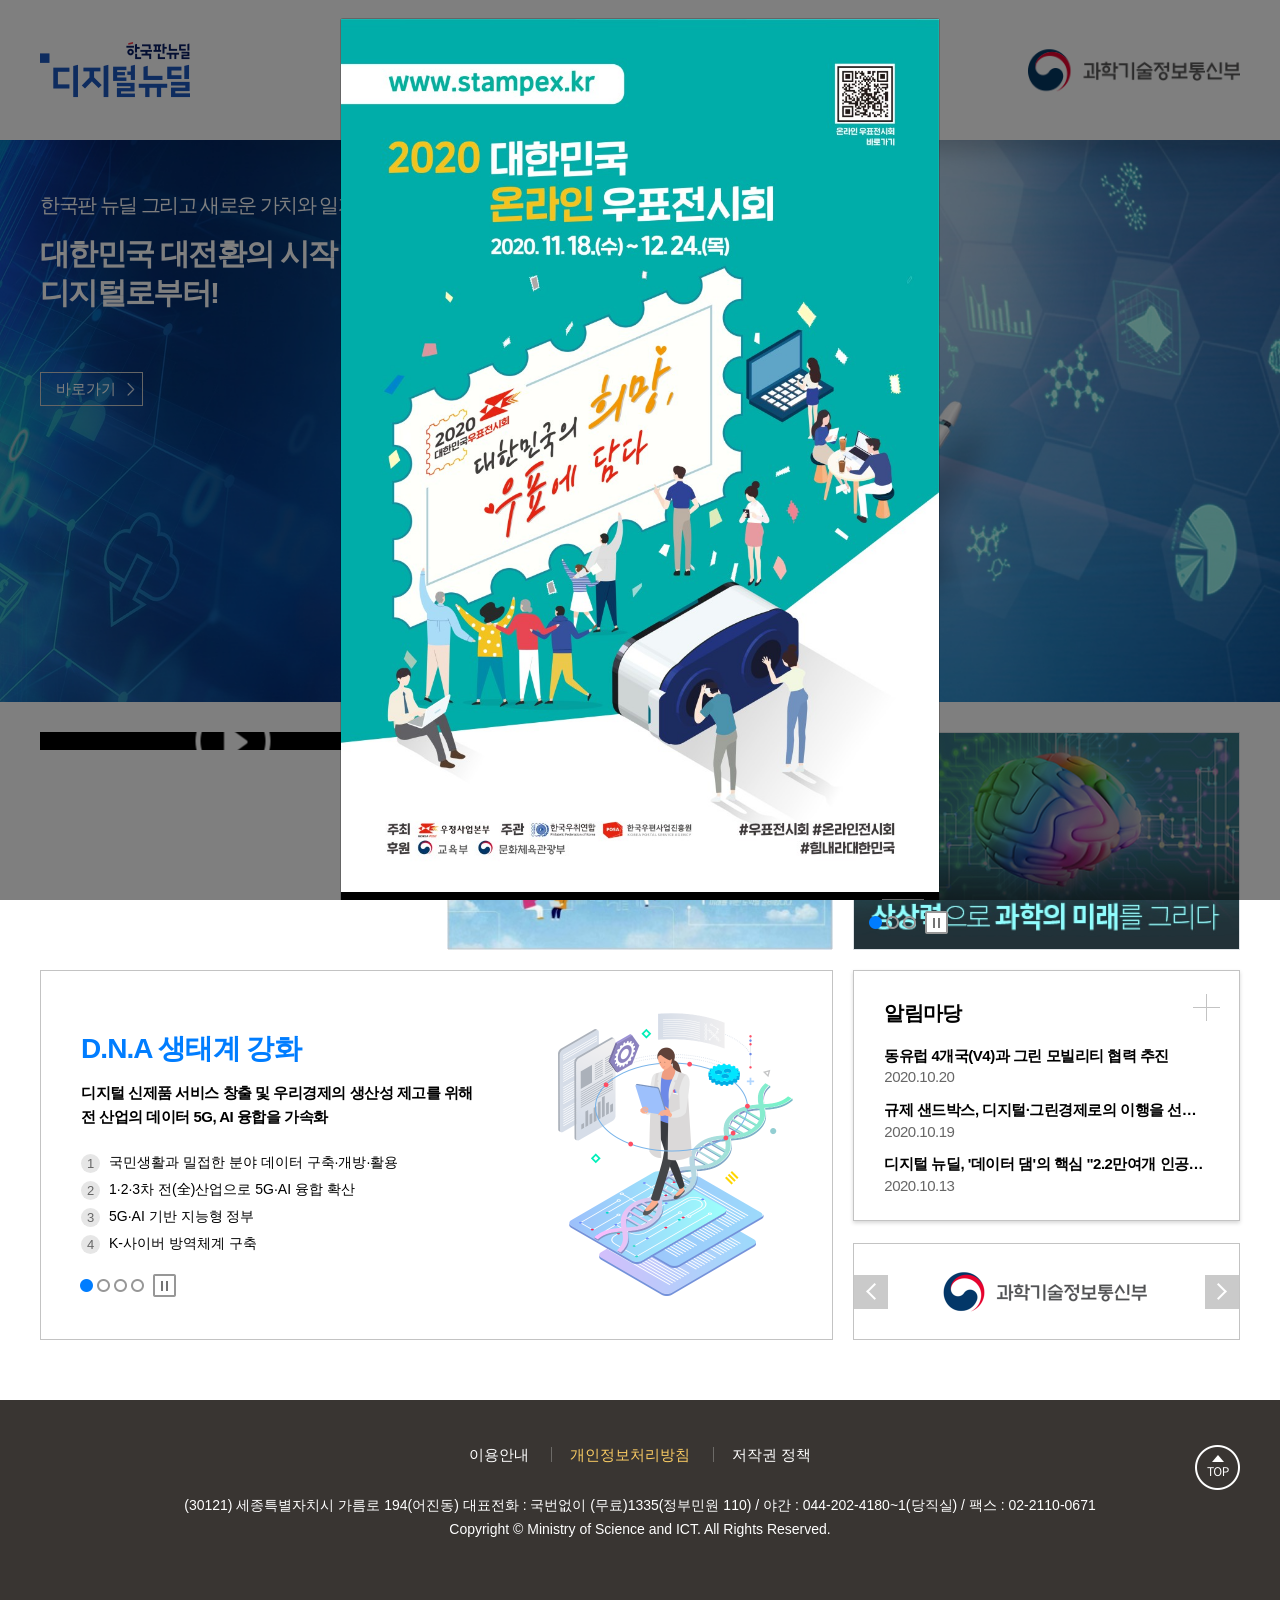
==== commit ceec5cc6: "Complete : (메인) 최상단 배너 및 링크 교체" ====
--- a/index.html
+++ b/index.html
@@ -288,8 +288,8 @@
     <div class="modal-dialog modal-lg modal-dialog-centered" role="document">
         <div class="modal-content">
             <div class="modal-body">
-                <a href="http://aidatacs.aihub.or.kr/" target="_blank" style="display: block">
-                    <img src="./asset/images/img_modal_aihub.jpg" class="img_100" alt="">
+                <a href="https://stampex.kr/index.asp" target="_blank" style="display: block; padding-bottom: 38px">
+                    <img src="./asset/images/img_modal_post.jpg" class="img_100" style="max-height:874px" alt="">
                 </a>
                 <div class="area_today">
                     <div class="checkbox">
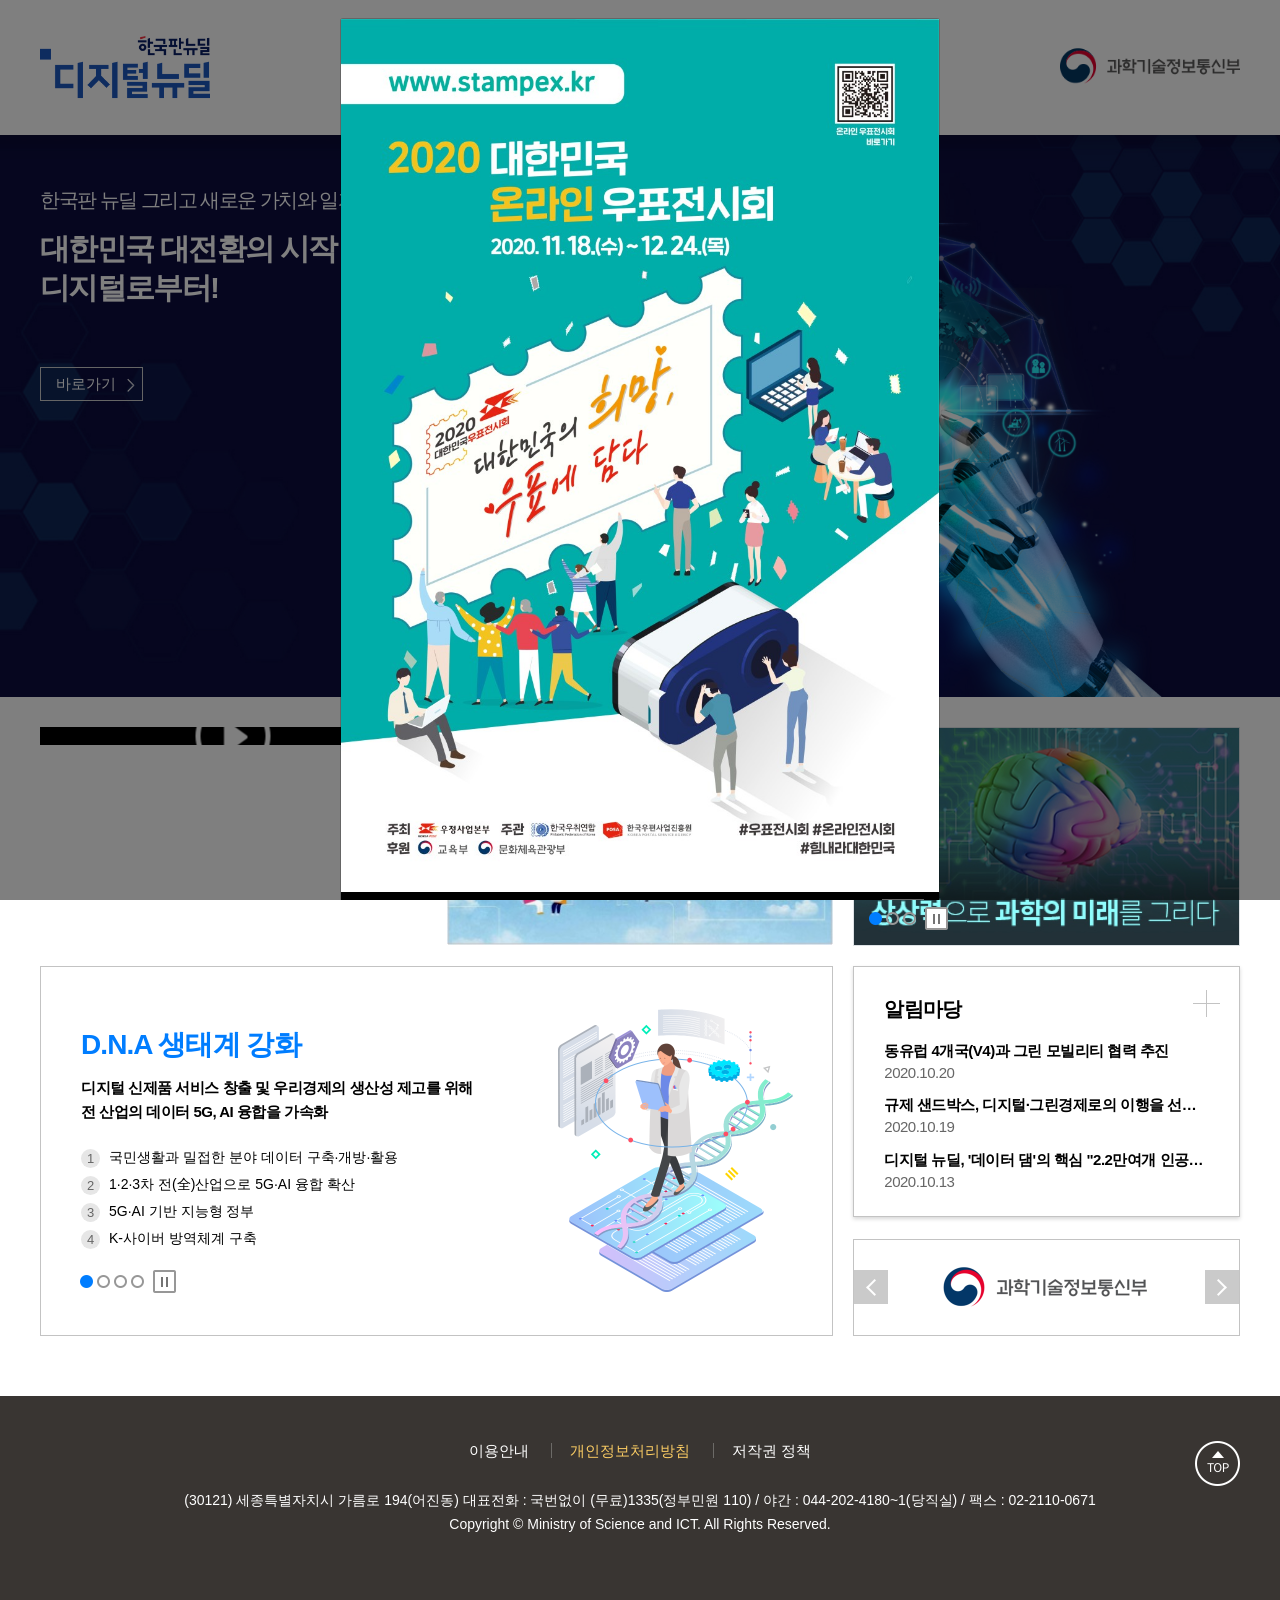
==== commit b9064228: "Complete : (22일 반영) 로고, 링크 사이즈 조절, 사업소개 아코디언화, (메인) 비주얼 교체, 알림마당&홍보자료 Tab화" ====
--- a/index.html
+++ b/index.html
@@ -63,7 +63,7 @@
     <div class="slider slider_visual visual_slider">
         <div>
             <div class="slide_image slide_01">
-                <img src="./asset/images/img_visual.jpg" alt="">
+                <img src="./asset/images/img_visual_new.jpg" alt="">
             </div>
             <div class="area_text">
                 <div class="wrap_center">
--- a/asset/css/style.css
+++ b/asset/css/style.css
@@ -22,15 +22,16 @@
 
 .animation{opacity: 0;}
 .animated{opacity: 1;}
-
-
-
-#header {position: relative; padding:42px 0;}
+.img_half {display: inline-block;}
+.img_half img {width: 50%}
+
+
+#header {position: relative; padding:36px 0;}
 #header h1 {display: inline-block;}
-#header h1 img {width: 150px;}
+#header h1 img {width: 170px;}
 #header .btn_drawer {z-index:100; display: none;position: absolute;right: 0;bottom: 17px;width: 24px;height: 17px;background: url('../images/icon_drawer.png') no-repeat;background-size: cover;}
-#header .area_relate {position: absolute; right:0; top:50%; transform: translateY(-50%);}
-#header .area_relate .msit {width: 212px;}
+#header .area_relate {position: absolute; right:0; top:50%; transform: translateY(-56%);}
+#header .area_relate .msit {width: 180px;}
 #header .area_relate .nia {width: 138px; margin-top: 6px; display: inline-block}
 #header .area_relate a {vertical-align: middle}
 #header .area_relate a + a {margin-left: 15px}
@@ -64,6 +65,10 @@
 #content .location .text {vertical-align: middle;}
 #content .tit_content {font-size: 40px;font-weight: bold;letter-spacing: normal;text-align: center;color: #212121;padding:70px 0 40px;}
 #content .tit_content.tit_bottom {padding-bottom: 70px}
+#content .tit_h3 {font-size: 18px;font-weight: bold;color: #003b96;margin-bottom: 10px;}
+#content .tit_h3.margin {margin: 70px 0 46px}
+#content .row + .tit_h3.margin {margin-top: 90px;}
+
 #content .tab {width: 100%; overflow: hidden;margin-bottom: 14px;}
 #content .tab li {float: left;height: 50px;width:50%;border-top: 1px solid #1a428a;border-right: 1px solid #dedede;border-bottom: 1px solid #b6b6b6;text-align: center;display: table;}
 #content .tab li a {display: table-cell;height: 50px;line-height: 1.1em;vertical-align: middle;word-break: keep-all;}
@@ -139,7 +144,7 @@
 {  font-size: 15px;
     letter-spacing: -0.5px;
     color: #666666;
-margin-top: 4px;
+    margin-top: 4px;
     font-weight: normal;
 }
 .box_main2 .tit1 {padding-bottom: 20px}
@@ -233,6 +238,7 @@
     line-height: 1.4;
 }
 .list_dot > li + li {margin-top: 10px}
+.list_dash > li a:hover {color: #007dff;text-decoration: underline;}
 .list_dash > li {
     font-size: 15px;
     letter-spacing: -0.4px;
@@ -250,9 +256,7 @@
     height:1px;
     background: #666666;
 }
-.list_dash > li + li {
-    margin-top: 10px;
-}
+.list_dash > li + li {margin-top: 10px;}
 .box_l .inner li.no2:after, .list_num li.no2:after {content:'2'}
 .box_l .inner li.no3:after, .list_num li.no3:after {content:'3'}
 .box_l .inner li.no4:after, .list_num li.no4:after {content:'4'}
@@ -264,6 +268,81 @@
 .box_l .inner li.no10:after, .list_num li.no10:after {content:'10'}
 .box_l .inner li.no11:after, .list_num li.no11:after {content:'11'}
 .box_l .inner li.no12:after, .list_num li.no12:after {content:'12'}
+
+.accordion {
+    border-top: 2px solid #000;
+}
+
+.accordion .collapse {
+
+
+}
+.accordion .box_list {
+    background-color: #f7f7f7;
+    padding: 30px 30px 35px 75px;
+}
+.btn_num {
+    display: block;
+    width: 100%;
+    font-size: 15px;
+    letter-spacing: -0.4px;
+    padding:26px 0 26px 75px;
+    position: relative;
+    line-height: 1.4;
+    text-align: left;
+    outline: none!important;
+    background-color: #fff;
+    border-bottom: 1px solid #cacaca;
+}
+
+.btn_num:before {
+    position: absolute;
+    left: 40px;
+    top: 23px;
+    content: '1';
+    width: 26px;
+    height: 26px;
+    background: #fff;
+    border: solid 3px #007dff;
+    font-size: 15px;
+    font-weight: bold;
+    letter-spacing: -0.5px;
+    text-align: center;
+    color: #007dff;
+    border-radius: 50%;
+    box-sizing: border-box;
+    line-height: 1.3;
+}
+
+.btn_num.no1:before {content:'1'}
+.btn_num.no2:before {content:'2'}
+.btn_num.no3:before {content:'3'}
+.btn_num.no4:before {content:'4'}
+.btn_num.no5:before {content:'5'}
+.btn_num.no6:before {content:'6'}
+.btn_num.no7:before {content:'7'}
+.btn_num.no8:before {content:'8'}
+.btn_num.no9:before {content:'9'}
+.btn_num.no10:before {content:'10'}
+.btn_num.no11:before {content:'11'}
+.btn_num.no12:before {content:'12'}
+
+.btn_num:after {
+    position: absolute;
+    right: 30px;
+    top: 50%;
+    margin-top: -6.5px;
+    content: "";
+    width: 22px;
+    height: 13px;
+    background: url('../images/toggle_arrow.png') no-repeat;
+    background-size: 22px;
+    transition: all ease 0.35s;
+}
+.btn_num[aria-expanded="true"]:after {
+    transform: rotate( -180deg );
+}
+
 .list_num > li ul {margin-top: 15px}
 .list_num > li li {position:relative;padding-left:10px;font-weight: normal;font-size: 15px;width:90%;line-height: 1.73;letter-spacing: -0.5px;color: #666;word-break:keep-all;word-wrap:break-word;}
 .list_num > li li a {color:#666; text-decoration: none}
@@ -279,6 +358,16 @@
 }
 /*.list_num > li + li {margin-top: 55px}*/
 .list_num > li li + li {margin-top: 2px}
+
+/*.list_dash li:after {*/
+/*    content: "-";*/
+/*    height: 1px;*/
+/*    position: absolute;*/
+/*    left:0;*/
+/*    top: -2px;*/
+/*    font-size: 15px;*/
+/*    color: #666;*/
+/*}*/
 
 .box_l.box_intro h3 {
     font-size: 34px;
@@ -386,7 +475,7 @@
 @media screen and (min-width: 1920px) {
     .slider .slide_image img {display: none}
     .slider .slide_image {height: 643px;}
-    .slider .slide_image.slide_01 {background-image: url('../images/img_visual_2x.jpg');}
+    .slider .slide_image.slide_01 {background-image: url('../images/img_visual_new_2x.jpg');}
     .slider .slide_image.slide_02 {background-image: url('../images/img_visual2_2x.jpg');}
     .slider .slide_image.slide_03 {background-image: url('../images/img_visual3_2x.jpg');}
 }
@@ -459,7 +548,7 @@
 .slider_l .bg4 {background: url('../images/bg_slider_soc.png') no-repeat 93% 50%;background-size: 232px;}
 .slider_l .slick-list, .slider_l .slick-track, .slider_l .slick-slide {height: 100%;}
 
-.slider_long {margin: 65px 0; height: 256px; border: none}
+.slider_long {margin: 65px 0 35px; height: 256px; border: none}
 .slider_long .inner {padding: 0 0 0 40px;display:table-cell;vertical-align: middle;}
 .slider_long [class*="bg"] {display:table;width:100%;height: 100%; background-position: 93% 50%; min-height: 256px}
 .slider_long .bg1 {background-size: 180px;}
@@ -469,7 +558,7 @@
 .slider_long .txt {font-size: 16px; font-weight: bold}
 .slider_long .inner li {font-size: 15px;}
 
-    /*.slider_l .slick-list, .slider_l .slick-track, .slider_l .slick-slide {height: 100%;}*/
+/*.slider_l .slick-list, .slider_l .slick-track, .slider_l .slick-slide {height: 100%;}*/
 /*.slider_visual, .slider_visual .slick-track, .slider_visual .slick-slide {height:100vh}*/
 /*.slider_visual .slick-track {display: flex}*/
 /*.slider_visual .slick-track .slick-slide {display: flex; height:auto;}*/
@@ -577,6 +666,17 @@
 /* 버튼 */
 [class*="btn_m"] {min-width: 120px;min-height: 40px;line-height:20px;display: inline-block;text-align: center;padding:10px 15px;}
 [class*="m_blue"] {background-color: #007dff;color:#fff!important;}
+[class*="btn_m"][class*="download"] {min-width: 227px;}
+[class*="btn_m"][class*="download"] i {margin-left: 12px; position: relative; top: 3px;}
+.area_download_button {text-align: center; margin-top: 130px}
+.area_download_button [class*="btn_m"] {margin: 0 10px 10px;}
+.icon_downlad {
+    display: inline-block;
+    width: 14px;
+    height: 16px;
+    background: url('../images/icon_download2.png') no-repeat;
+    background-size: 14px;
+}
 
 @media screen and (max-width: 1199px) {
     .area_thumbnail li {min-height: auto}
@@ -633,8 +733,16 @@
 
 /* bootstrap */
 .nav-tabs {font-size: 0; border-bottom: none}
+.nav-space {margin: -30px 0 82px}
+.nav-space2 {margin: -10px 0 40px}
 .nav-item {display: inline-block; width: 25%;}
-.nav-item + .nav-item {padding-left: 16px}
+.nav-item.nav-half {width: 50%;}
+.nav-item {padding-right: 8px}
+.nav-item + .nav-item {padding: 0 0 0 8px}
+
+#myTab .nav-item {padding:0;}
+#myTab .nav-item + .nav-item {padding-left: 16px;}
+
 .nav-tabs .nav-link {
     display: block;
     font-size: 18px;
@@ -666,6 +774,15 @@
 }
 .fade {
     transition: opacity .15s linear;
+}
+
+.row_16 {
+    margin-right: -8px;
+    margin-left: -8px;
+}
+.row_16 .col-sm {
+    padding-right: 8px;
+    padding-left: 8px;
 }
 /*.modal {*/
 /*    position: fixed;*/
@@ -839,8 +956,7 @@
     background-size: 20px;
 }
 .modal_default .modal-content {
-    box-shadow: 0 2px 4px 0 rgba(0, 0, 0, 0.27);
-    border: solid 1px #bfbfbf;
+    border: solid 2px #000;
     background-color: #fff;
     padding: 35px 30px;
     border-radius: 0;
@@ -883,6 +999,29 @@
 .table {table-layout: fixed}
 .table td, .table th {vertical-align: middle!important;}
 .table thead th {border-bottom-width: 1px; text-align: center; background: #fafafa}
+
+/* bi 소개 */
+.box_bi {
+    min-height: 406px;
+    height: calc(100% - 40px);
+    padding: 67px 50px 58px;
+    border: solid 1px #cacaca;
+    background-color: #ffffff;
+}
+.box_bi .area_logo {
+    padding-bottom: 24px;
+    text-align: center;
+}
+.box_bi .area_logo img {max-width: 280px;}
+.area_sublogo .img_3, .area_sublogo .img_4, .area_sublogo .img_5, .area_sublogo .img_6 {max-height: 70px;}
+.area_sublogo .img_7, .area_sublogo .img_8, .area_sublogo .img_9, .area_sublogo .img_10 {max-height: 80px;}
+
+.box_bi .txt {
+    font-size: 15px;
+    color: #666666;
+    line-height: 1.5;
+}
+.box_bi .txt + .txt {margin-top: 15px}
 
 @media (min-width: 992px) {
     .modal-lg, .modal-xl {
@@ -966,15 +1105,24 @@
     .slider_long [class*="bg"] {min-height: auto;}
     .nav-item + .nav-item {padding-left: 10px}
     .nav-item {width: 50%; margin-bottom: 10px!important;}
-    .nav-item.nav-item-03 {padding-left:0}
+    .nav-item.nav-item-03 {padding-left:0!important;}
     .list_num > li {font-size: 16px; float:none; width: 100%}
     .list_num > li li {width: 100%}
     .list_num > li:after {width: 23px; height: 23px; border-width: 2px}
-}
-
-@media (orientation: landscape) {
-    #nav .link {padding:15px 0;font-size: 18px;}
-}
+    .col-sm {width: 100%; flex: none}
+    .box_bi {padding: 20px; min-height: auto}
+    .box_bi .area_logo img {max-width: 200px}
+
+    #content .col-sm + .col-sm .tit_h3 {margin-top: 30px}
+
+    .area_sublogo .col-sm {width: auto;-ms-flex-preferred-size: 0;flex-basis: 0;-ms-flex-positive: 1;flex-grow: 1;}
+    .row_sub > .col-sm + .col-sm {margin-top: 40px;}
+    .area_sublogo .img_3, .area_sublogo .img_4, .area_sublogo .img_5, .area_sublogo .img_6 {max-width: 200px}
+}
+
+/*@media (orientation: landscape) {*/
+/*    #nav .link {padding:15px 0;font-size: 18px;}*/
+/*}*/
 
 
 @media screen and (max-width: 760px) {
@@ -1011,6 +1159,12 @@
     .visual_slider .link {margin-top: 30px}
     .input_default {height: 40px;     min-width: 150px;}
     [class*="btn_default"] {height: 40px;}
+    .area_sublogo .img_3, .area_sublogo .img_4, .area_sublogo .img_5, .area_sublogo .img_6,
+    .area_sublogo .img_7, .area_sublogo .img_8, .area_sublogo .img_9, .area_sublogo .img_10 {max-height: 50px;}
+    .area_download_button {margin-top: 60px;}
+    .btn_num {padding:20px 70px 20px 40px;}
+    .btn_num:before {left: 5px; top: 18px;}
+    .accordion .box_list {padding-left: 20px}
 }
 
 @media screen and (max-width: 450px) {
@@ -1020,11 +1174,7 @@
 }
 
 @media screen and (max-width: 420px) {
-    .box_m .link_youtube {
-        background-size: cover;
-    }
-
-
+    .box_m .link_youtube {background-size: cover;}
 }
 @media screen and (max-width: 380px) {
     .area_total + .area_search {margin-top: 0}
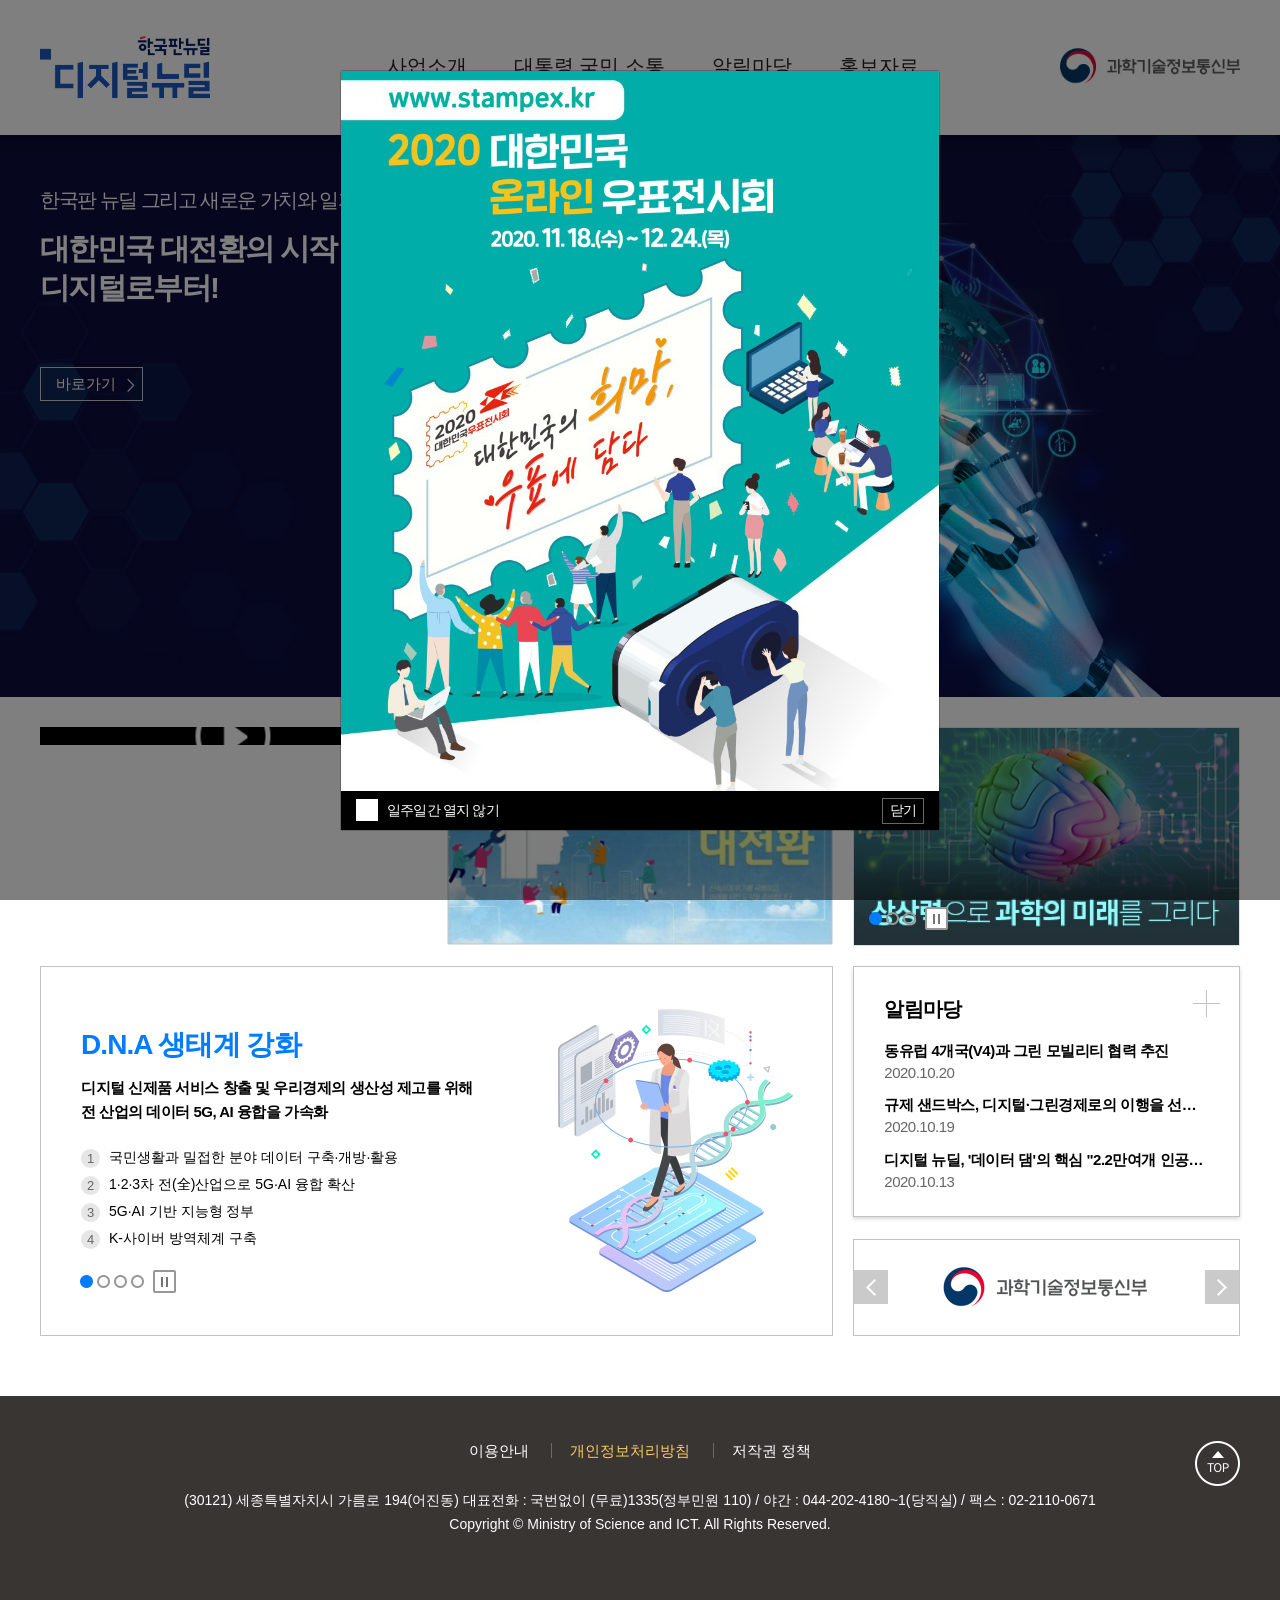
==== commit e5b0ead2: "Complete : (메인) 배너이미지 교체, 오늘 하루 안보기 => 일주일간 안보기" ====
--- a/index.html
+++ b/index.html
@@ -289,12 +289,12 @@
         <div class="modal-content">
             <div class="modal-body">
                 <a href="https://stampex.kr/index.asp" target="_blank" style="display: block; padding-bottom: 38px">
-                    <img src="./asset/images/img_modal_post.jpg" class="img_100" style="max-height:874px" alt="">
+                    <img src="./asset/images/img_modal_post_new.jpg" class="img_100" style="max-height:721px" alt="">
                 </a>
                 <div class="area_today">
                     <div class="checkbox">
                         <input type="checkbox" id="check2">
-                        <label for="check2">오늘 하루 열지않기</label>
+                        <label for="check2">일주일간 열지 않기</label>
                     </div>
                     <button type="button" class="btn_close" data-dismiss="modal" aria-label="close">닫기</button>
                 </div>
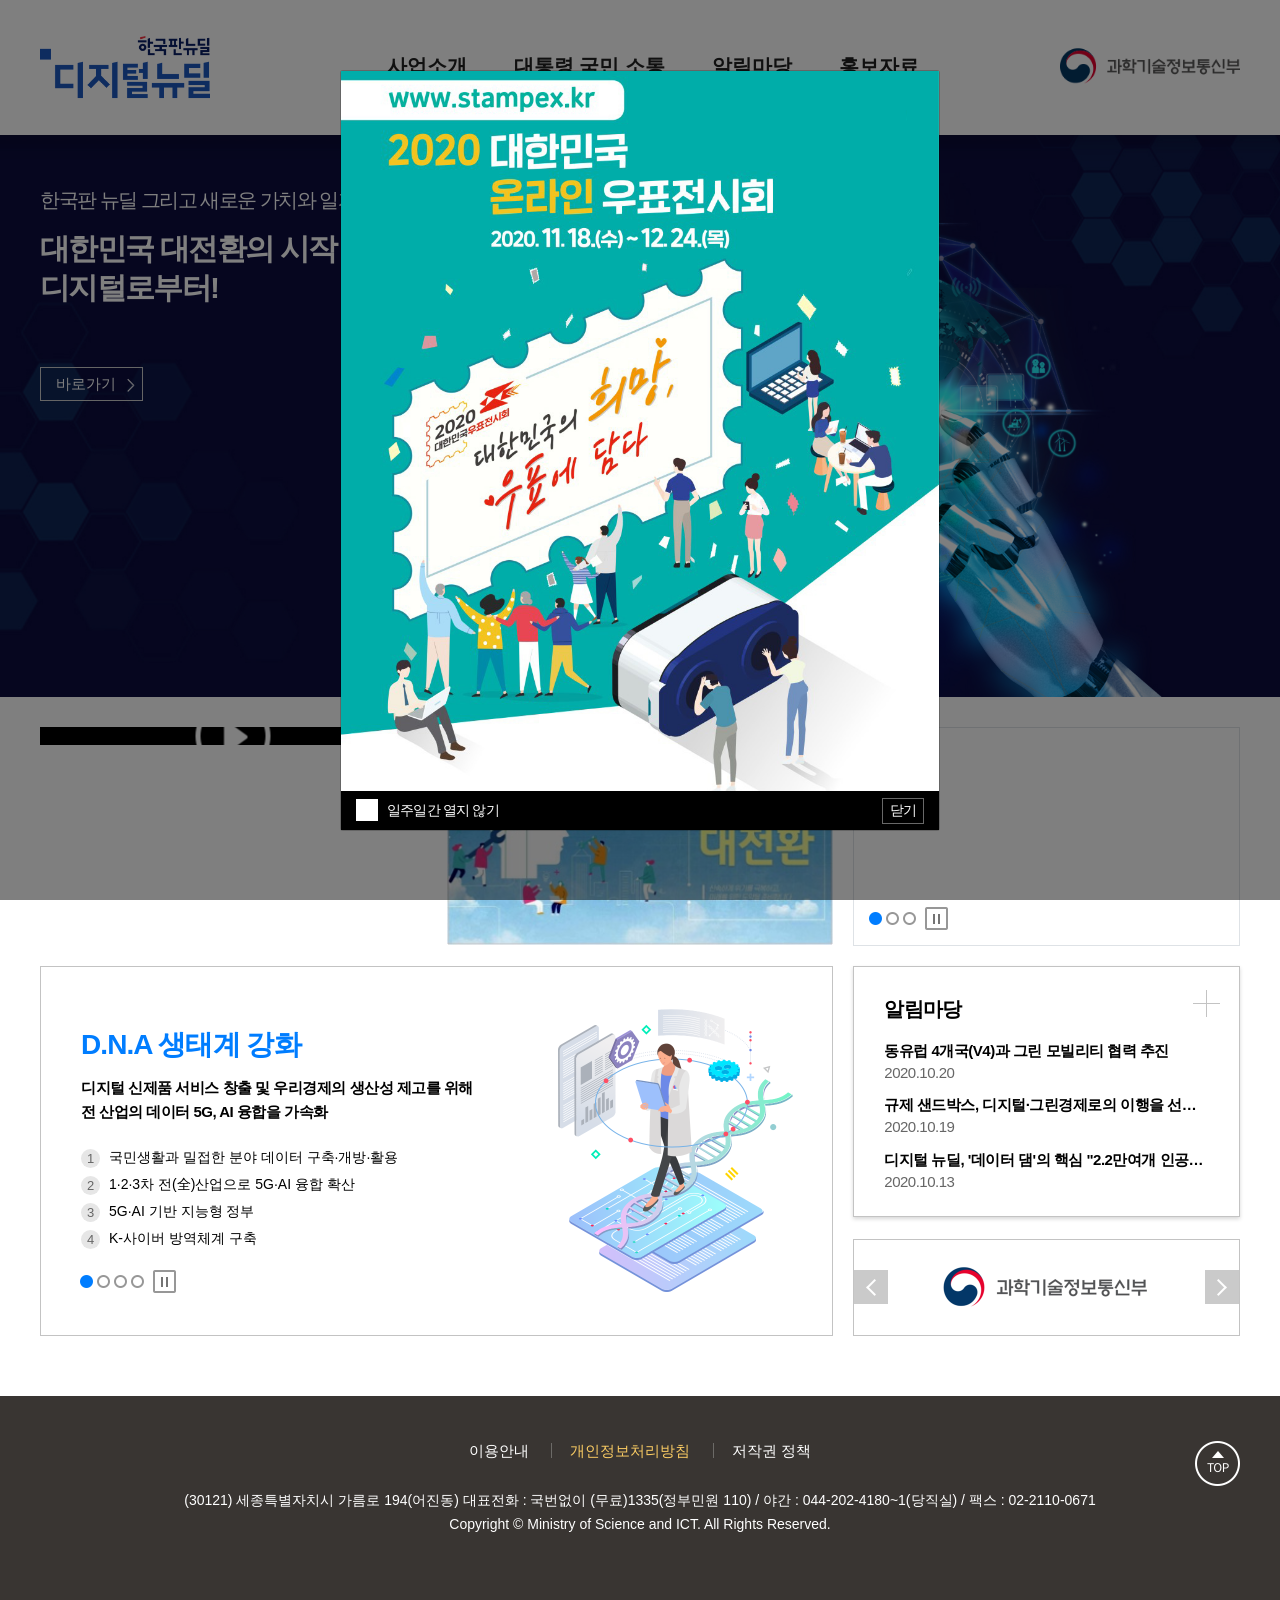
==== commit f605bac4: "Complete : (메인) 배너 및 링크 교체, 알림마당 박스 애니메이션 효과 삭제" ====
--- a/index.html
+++ b/index.html
@@ -136,8 +136,8 @@
                         </div>
                         <div class="slider slider_normal">
                             <div>
-                                <a href="https://msit.go.kr/web/msipContents/contentsView.do?cateId=policycom13&artId=3163806" target="_blank">
-                                    <img src="./asset/images/img_promotion5.jpg" class="img_promotion_thumb" alt="">
+                                <a href="https://www.msit.go.kr/bbs/view.do?sCode=user&mId=117&mPid=111&pageIndex=&bbsSeqNo=88&nttSeqNo=3175356&searchOpt=ALL&searchTxt=" target="_blank">
+                                    <img src="./asset/images/img_promotion6.png" class="img_promotion_thumb" alt="">
                                 </a>
                             </div>
                             <div>
@@ -146,7 +146,7 @@
                                 </a>
                             </div>
                             <div>
-                                <a href="https://www.msit.go.kr/web/msipContents/contentsView.do?cateId=_tstb15&artId=3144867" target="_blank">
+                                <a href="https://www.msit.go.kr/bbs/view.do?sCode=user&mId=117&mPid=111&pageIndex=&bbsSeqNo=88&nttSeqNo=3083313&searchOpt=ALL&searchTxt=" target="_blank">
                                     <img src="./asset/images/img_promotion4.jpg" class="img_promotion_thumb" alt="">
                                 </a>
                             </div>
@@ -225,7 +225,7 @@
             </div>
 
             <div class="col_4">
-                <article class="box_m box_main box_main2 animation" data-animation="fadeInUp" data-animation-delay="0.2s">
+                <article class="box_m box_main box_main2">
                     <h2 class="tit1">알림마당</h2>
                     <ul><!-- [D] 최신 글 3개 호출 -->
                         <li>
--- a/asset/css/style.css
+++ b/asset/css/style.css
@@ -36,7 +36,7 @@
 #header .area_relate a {vertical-align: middle}
 #header .area_relate a + a {margin-left: 15px}
 #nav {position: absolute; left:347px; top:50%; transform: translateY(-50%);}
-#nav .link {display: inline-block;font-size: 20px;color: #212121;}
+#nav .link {display: inline-block;font-size: 20px;font-weight:bold;color: #212121;}
 #nav .link:hover, #nav .link._active {color: #007dff}
 #nav .link._active {border-bottom-color: #007dff;}
 #nav .link + .link {margin-left: 43px}
@@ -734,7 +734,7 @@
 /* bootstrap */
 .nav-tabs {font-size: 0; border-bottom: none}
 .nav-space {margin: -30px 0 82px}
-.nav-space2 {margin: -10px 0 40px}
+.nav-space2 {margin: 0 0 40px}
 .nav-item {display: inline-block; width: 25%;}
 .nav-item.nav-half {width: 50%;}
 .nav-item {padding-right: 8px}
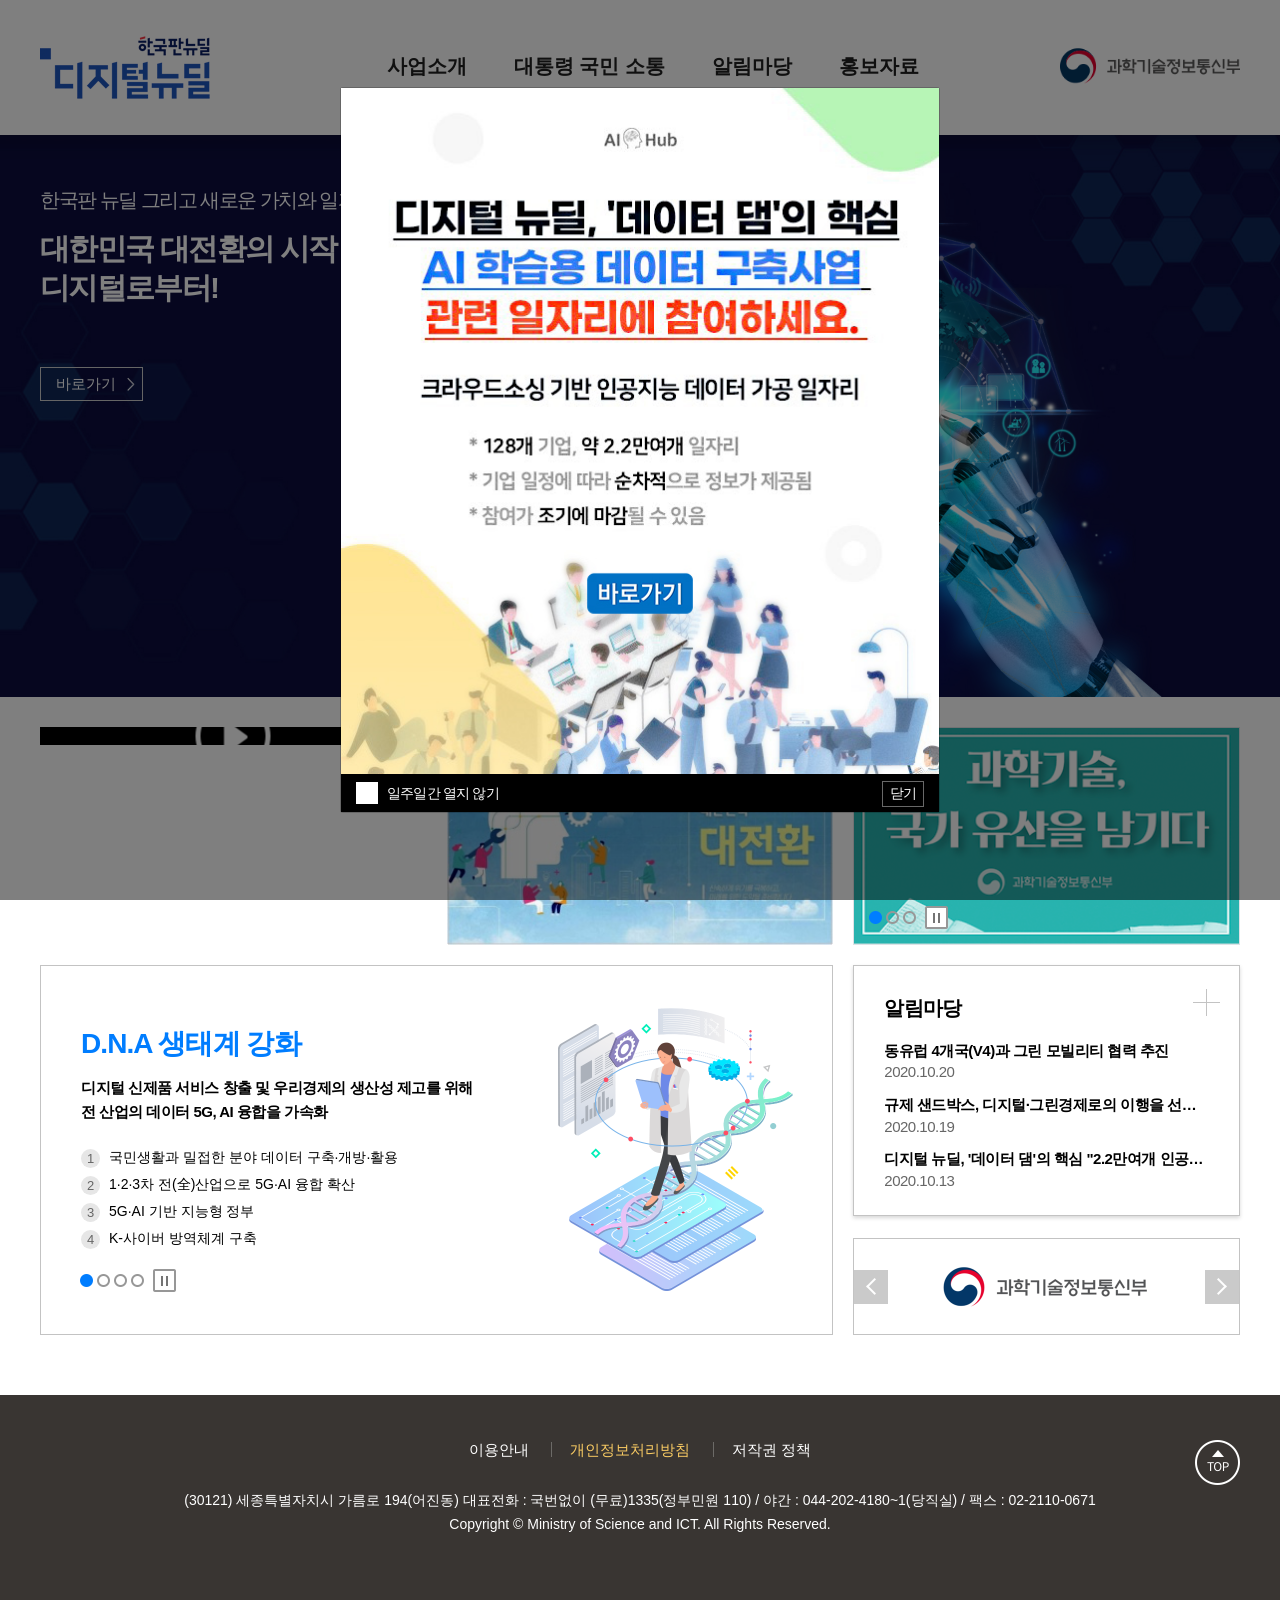
==== commit 72693c95: "Complete : (메인) 배너 및 링크 교체, 로고 교체" ====
--- a/index.html
+++ b/index.html
@@ -33,14 +33,14 @@
     <div class="wrap_center area_gnb">
         <h1>
             <a href=""><!-- [D] 홈으로 -->
-                <img src="./asset/images/img_logo_v202011.png" alt="한국판뉴딜 디지털뉴딜">
+                <img src="./asset/images/img_logo_v202012.png" alt="한국판뉴딜 디지털뉴딜">
             </a>
         </h1>
         <button type="button" class="btn_drawer" aria-label="메뉴"></button>
         <nav id="nav">
             <button type="button" class="close" aria-label="닫기"></button>
             <a href="" class="logo"><!-- [D] 홈으로 -->
-                <img src="./asset/images/img_logo_v202011.png" width="70" alt="한국판뉴딜 디지털뉴딜">
+                <img src="./asset/images/img_logo_v202012.png" width="70" alt="한국판뉴딜 디지털뉴딜">
             </a>
             <a href="" class="link">사업소개</a>
             <a href="" class="link">대통령 국민 소통</a>
@@ -288,8 +288,8 @@
     <div class="modal-dialog modal-lg modal-dialog-centered" role="document">
         <div class="modal-content">
             <div class="modal-body">
-                <a href="https://stampex.kr/index.asp" target="_blank" style="display: block; padding-bottom: 38px">
-                    <img src="./asset/images/img_modal_post_new.jpg" class="img_100" style="max-height:721px" alt="">
+                <a href="http://aidatacs.aihub.or.kr/" target="_blank" style="display: block; padding-bottom: 35px">
+                    <img src="./asset/images/img_modal_aihub.jpg" class="img_100" style="max-height:721px" alt="">
                 </a>
                 <div class="area_today">
                     <div class="checkbox">
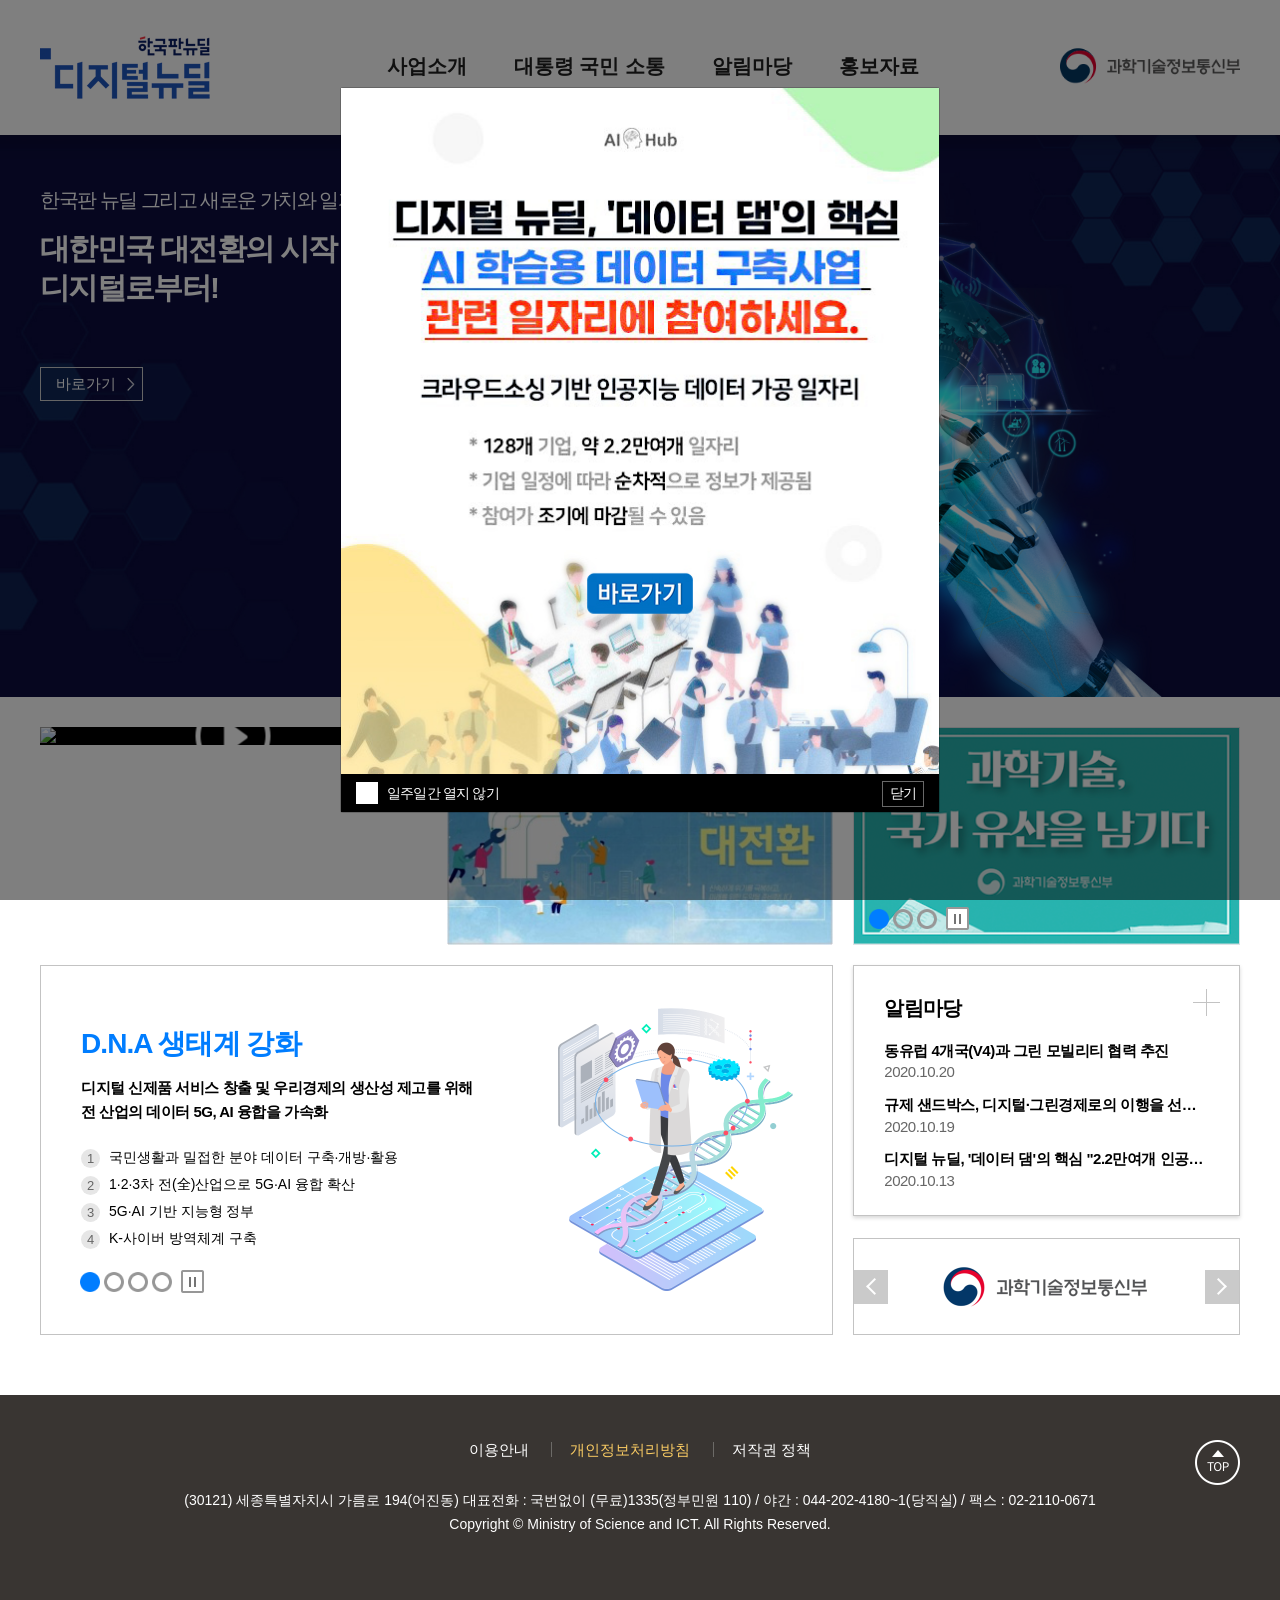
==== commit 4a0c8d89: "Complete : WA 접근성 심사 보완사항" ====
--- a/index.html
+++ b/index.html
@@ -1,5 +1,5 @@
 <!doctype html>
-<html lang="en">
+<html lang="ko">
 <head>
     <meta charset="UTF-8">
     <meta name="viewport" content="width=device-width, user-scalable=no, initial-scale=1.0, maximum-scale=1.0, minimum-scale=1.0">
@@ -29,18 +29,23 @@
     </script>
 </head>
 <body>
+<div id="skipnavigation">
+    <ul>
+        <li><a href="#content">본문 바로가기</a></li>
+    </ul>
+</div>
 <header id="header">
     <div class="wrap_center area_gnb">
         <h1>
             <a href=""><!-- [D] 홈으로 -->
-                <img src="./asset/images/img_logo_v202012.png" alt="한국판뉴딜 디지털뉴딜">
+                <img src="./asset/images/img_logo_v202012.png" alt="한국판뉴딜 디지털뉴딜 로고">
             </a>
         </h1>
         <button type="button" class="btn_drawer" aria-label="메뉴"></button>
         <nav id="nav">
             <button type="button" class="close" aria-label="닫기"></button>
             <a href="" class="logo"><!-- [D] 홈으로 -->
-                <img src="./asset/images/img_logo_v202012.png" width="70" alt="한국판뉴딜 디지털뉴딜">
+                <img src="./asset/images/img_logo_v202012.png" width="70" alt="한국판뉴딜 디지털뉴딜 로고">
             </a>
             <a href="" class="link">사업소개</a>
             <a href="" class="link">대통령 국민 소통</a>
@@ -59,7 +64,7 @@
 </header>
 <!-- // #header -->
 
-<div id="content" class="main">
+<div id="content" class="main" tabindex="-1">
     <div class="slider slider_visual visual_slider">
         <div>
             <div class="slide_image slide_01">
@@ -115,7 +120,7 @@
                 <div class="col_4">
                     <article class="box_m animation" data-animation="fadeInUp" data-animation-delay="0s">
                         <a class="link_youtube clearfix" href="https://youtu.be/oJwEFhbw2QU">
-                            <img src="https://img.youtube.com/vi/oJwEFhbw2QU/mqdefault.jpg" class="img_video_thumb" alt="">
+                            <img src="https://img.youtube.com/vi/oJwEFhbw2QU/mqdefault.jpg" class="img_video_thumb" alt="최기영 과기정통부 장관에게 듣는 디지털 뉴딜 동영상 보기">
                         </a>
                     </article>
                 </div>
@@ -123,7 +128,7 @@
                 <div class="col_4">
                     <article class="box_m animation" data-animation="fadeInUp" data-animation-delay="0.2s">
                         <a class="link" href="http://www.moef.go.kr/mp/nd/newDeal.do" target="_blank">
-                            <img src="./asset/images/img_banner_newdeal.jpg" class="img_video_thumb" alt="">
+                            <img src="./asset/images/img_banner_newdeal.jpg" class="img_video_thumb" alt="한눈에 보는 경제 한국판뉴딜 페이지">
                         </a>
                     </article>
                 </div>
@@ -132,22 +137,22 @@
                     <article class="box_m border animation" data-animation="fadeInUp" data-animation-delay="0.4s">
                         <div class="control">
                             <div class="slide-dot"></div>
-                            <button type="button" class="slick-pause" aria-label="정지"></button>
+                            <button type="button" class="slick-pause" aria-label="정지"><span class="blind">슬라이드 정지</span></button>
                         </div>
                         <div class="slider slider_normal">
                             <div>
-                                <a href="https://www.msit.go.kr/bbs/view.do?sCode=user&mId=117&mPid=111&pageIndex=&bbsSeqNo=88&nttSeqNo=3175356&searchOpt=ALL&searchTxt=" target="_blank">
-                                    <img src="./asset/images/img_promotion6.png" class="img_promotion_thumb" alt="">
+                                <a href="https://www.msit.go.kr/bbs/view.do?sCode=user&mId=117&mPid=111&pageIndex=&bbsSeqNo=88&nttSeqNo=3175356&searchOpt=ALL&searchTxt=" target="_blank" title="과학기술정보통신부 카드뉴스 바로가기 - 새창">
+                                    <img src="./asset/images/img_promotion6.png" class="img_promotion_thumb" alt="과학기술, 국가 유산을 남기다 - 과학기술정보통신부">
                                 </a>
                             </div>
                             <div>
-                                <a href="http://ncov.mohw.go.kr/" target="_blank">
-                                    <img src="./asset/images/img_promotion.jpg" class="img_promotion_thumb" alt="">
+                                <a href="http://ncov.mohw.go.kr/" target="_blank" title="코로나바이러스감염증-19(COVID-19) 현황 바로보기 - 새창">
+                                    <img src="./asset/images/img_promotion.jpg" class="img_promotion_thumb" alt="새로운 일상 생활 속 거리 두기">
                                 </a>
                             </div>
                             <div>
-                                <a href="https://www.msit.go.kr/bbs/view.do?sCode=user&mId=117&mPid=111&pageIndex=&bbsSeqNo=88&nttSeqNo=3083313&searchOpt=ALL&searchTxt=" target="_blank">
-                                    <img src="./asset/images/img_promotion4.jpg" class="img_promotion_thumb" alt="">
+                                <a href="https://www.msit.go.kr/bbs/view.do?sCode=user&mId=117&mPid=111&pageIndex=&bbsSeqNo=88&nttSeqNo=3083313&searchOpt=ALL&searchTxt=" target="_blank" title="과학기술정보통신부 카드뉴스 바로가기 - 새창">
+                                    <img src="./asset/images/img_promotion4.jpg" class="img_promotion_thumb" alt="2045 원하는 미래를 그리고 과학기술로 실현하는 대한민국">
                                 </a>
                             </div>
                         </div>
@@ -159,7 +164,7 @@
                 <article class="box_l">
                     <div class="control">
                         <div class="slide-dot"></div>
-                        <button type="button" class="slick-pause" aria-label="정지"></button>
+                        <button type="button" class="slick-pause" aria-label="정지"><span class="blind">슬라이드 정지</span></button>
                     </div>
                     <div class="slider slider_fade slider_arrow slider_l">
 
@@ -241,7 +246,7 @@
                             <p class="date">2020.10.13</p>
                         </li>
                     </ul>
-                    <a href="" class="link_more" aria-label="더보기"></a><!-- [D] 알림마당 페이지로 이동 -->
+                    <a href="" class="link_more" aria-label="더보기" title="알림마당"><span class="blind">더보기</span></a><!-- [D] 알림마당 페이지로 이동 -->
                 </article>
                 <article class="box_m">
                     <div class="slider slider_s slider_auto" id="slider_related">
@@ -265,7 +270,7 @@
 
 <footer id="footer">
     <div class="wrap_center">
-        <button type="button" class="btn_top" aria-label="TOP"></button>
+        <button type="button" class="btn_top" aria-label="TOP"><span class="blind">맨위로 이동</span></button>
         <div class="area_list">
             <ul>
                 <li><a href="https://www.msit.go.kr/web/msipContents/contents.do?mId=MTA3Mw==" target="_blank">이용안내</a></li>
@@ -348,9 +353,11 @@
             if ($(this).attr('aria-label') == '정지'){
                 $(this).parents('.control').next('.slider').slick('slickPause')
                 $(this).attr("aria-label","재생");
+                $(this).find('span').text("슬라이드 재생");
             } else {
                 $(this).parents('.control').next('.slider').slick('slickPlay');
                 $(this).attr("aria-label","정지");
+                $(this).find('span').text("슬라이드 정지");
             }
         });
 
--- a/asset/css/style.css
+++ b/asset/css/style.css
@@ -12,6 +12,7 @@
 a {color: inherit;text-decoration: none;-webkit-tap-highlight-color: rgba(0,0,0,.1)}
 img {vertical-align: top}
 button {border:none; cursor: pointer;}
+button:focus {outline-offset: 1px}
 div:focus {outline: none}
 .clearfix:after {content:""; display: block; clear: both}
 .wrap_center {max-width: 1200px; margin:0 auto; position: relative;}
@@ -19,12 +20,24 @@
 .font_blue {color: #007dff;}
 .mt-10 {margin-top: 10px}
 .break {word-break: keep-all; word-wrap: break-word;}
+.blind {visibility:hidden;overflow:hidden;position:absolute;top:0!important;left:0!important;width:1px;height:1px;font-size:0;line-height:0}
+caption {position: absolute;
+    width: 1px;
+    height: 1px;
+    padding: 0;
+    overflow: hidden;
+    clip: rect(0, 0, 0, 0);
+    white-space: nowrap;
+    border: 0;
+}
 
 .animation{opacity: 0;}
 .animated{opacity: 1;}
 .img_half {display: inline-block;}
 .img_half img {width: 50%}
 
+#skipnavigation a {position:absolute; left:-3000%;}
+#skipnavigation a:focus { display:block; left:0; top:0; z-index:10000000000; width:100%; height:30px; line-height:30px; background:#003b96; color:#fff; text-align:center;}
 
 #header {position: relative; padding:36px 0;}
 #header h1 {display: inline-block;}
@@ -290,7 +303,6 @@
     position: relative;
     line-height: 1.4;
     text-align: left;
-    outline: none!important;
     background-color: #fff;
     border-bottom: 1px solid #cacaca;
 }
@@ -445,6 +457,9 @@
 .area_detail .area_image .img {width: 100%; margin: 10px 0}
 .area_detail .area_youtube {position: relative; max-width: 100%; padding-bottom: 56.25%; height: 0;}
 .area_detail .area_youtube iframe {position: absolute; position: absolute; top: 0; left: 0; width: 100%; height: 100%;}
+.area_detail .area_subtitle {margin-top: 40px;padding: 20px;border: 1px solid #bfbfbf;}
+
+
 .area_content {font-weight: 400}
 .area_content .link, .area_content a {color: blue; text-decoration: underline;}
 
@@ -576,9 +591,9 @@
 .slider_s a {display: block; text-align: center}
 .slider_s a img {position: absolute;top : 50%;left: 50%;transform : translate(-50%, -50%);  height: auto}
 .slider .slick-list {overflow: hidden}
-.slick-dots {bottom: auto; height: 13px;}
-.slick-dots li {width: 13px;height: 13px; vertical-align: top;}
-.slick-dots li button {width: 13px;height: 13px;background: url('../images/icon_slider_dot.png') no-repeat;background-size: cover;}
+.slick-dots {bottom: auto; height: 20px;}
+.slick-dots li {width: 20px;height: 20px; vertical-align: top;}
+.slick-dots li button {width: 20px;height: 20px;background: url('../images/icon_slider_dot.png') no-repeat;background-size: cover;}
 .slick-dots li button:before {display: none}
 .slick-dots li.slick-active button {background-image: url('../images/icon_slider_dot_current.png')!important;}
 .slick-prev:before, .slick-next:before {display: none}
@@ -701,11 +716,11 @@
     -webkit-box-orient: vertical;
 }
 .area_pagination ul {margin-top:60px; text-align: center;font-size: 0;}
-.area_pagination li {display: inline-block;}
-.area_pagination a {position: relative;display: block;color: #777;font-size: 18px; line-height: 16px; margin:0 16px;}
-.area_pagination a.current {color: #007dff; font-weight: 500;}
-
-.area_pagination [class*="btn_"] {display: inline-block;width: 16px;height: 16px; position: relative; top:1px}
+.area_pagination li {display: inline-block; vertical-align: top;}
+.area_pagination a {position: relative;display: block;color: #777;padding: 10px; font-size: 18px; line-height: 16px; margin:0 6px;}
+.area_pagination a.current {color: #007dff; font-weight: 500; border: 1px solid #007dff}
+
+.area_pagination [class*="btn_"] {display: inline-block;width: 32px;height: 38px; position: relative; top:1px}
 .area_pagination .btn_first {background: url('../images/icon_pagenation_first.png') no-repeat 50% 50%; background-size: 16px;}
 .area_pagination .btn_prev {background: url('../images/icon_pagenation_prev.png') no-repeat 50% 50%; background-size: 16px;}
 .area_pagination .btn_next {background: url('../images/icon_pagenation_next.png') no-repeat 50% 50%; background-size: 16px;}
@@ -876,7 +891,7 @@
 /*    opacity: .5;*/
 /*}*/
 .modal .img_100 {width: 100%}
-
+.modal .table-bordered thead th {border-bottom: none}
 
 .modal-body {padding: 0}
 /*.modal-content .btn_close {*/
@@ -996,7 +1011,7 @@
 .modal_default p.mt-10 {font-size: 14px;}
 
 
-.table {table-layout: fixed}
+.table {table-layout: fixed; width: calc(100% - 1px)}
 .table td, .table th {vertical-align: middle!important;}
 .table thead th {border-bottom-width: 1px; text-align: center; background: #fafafa}
 
